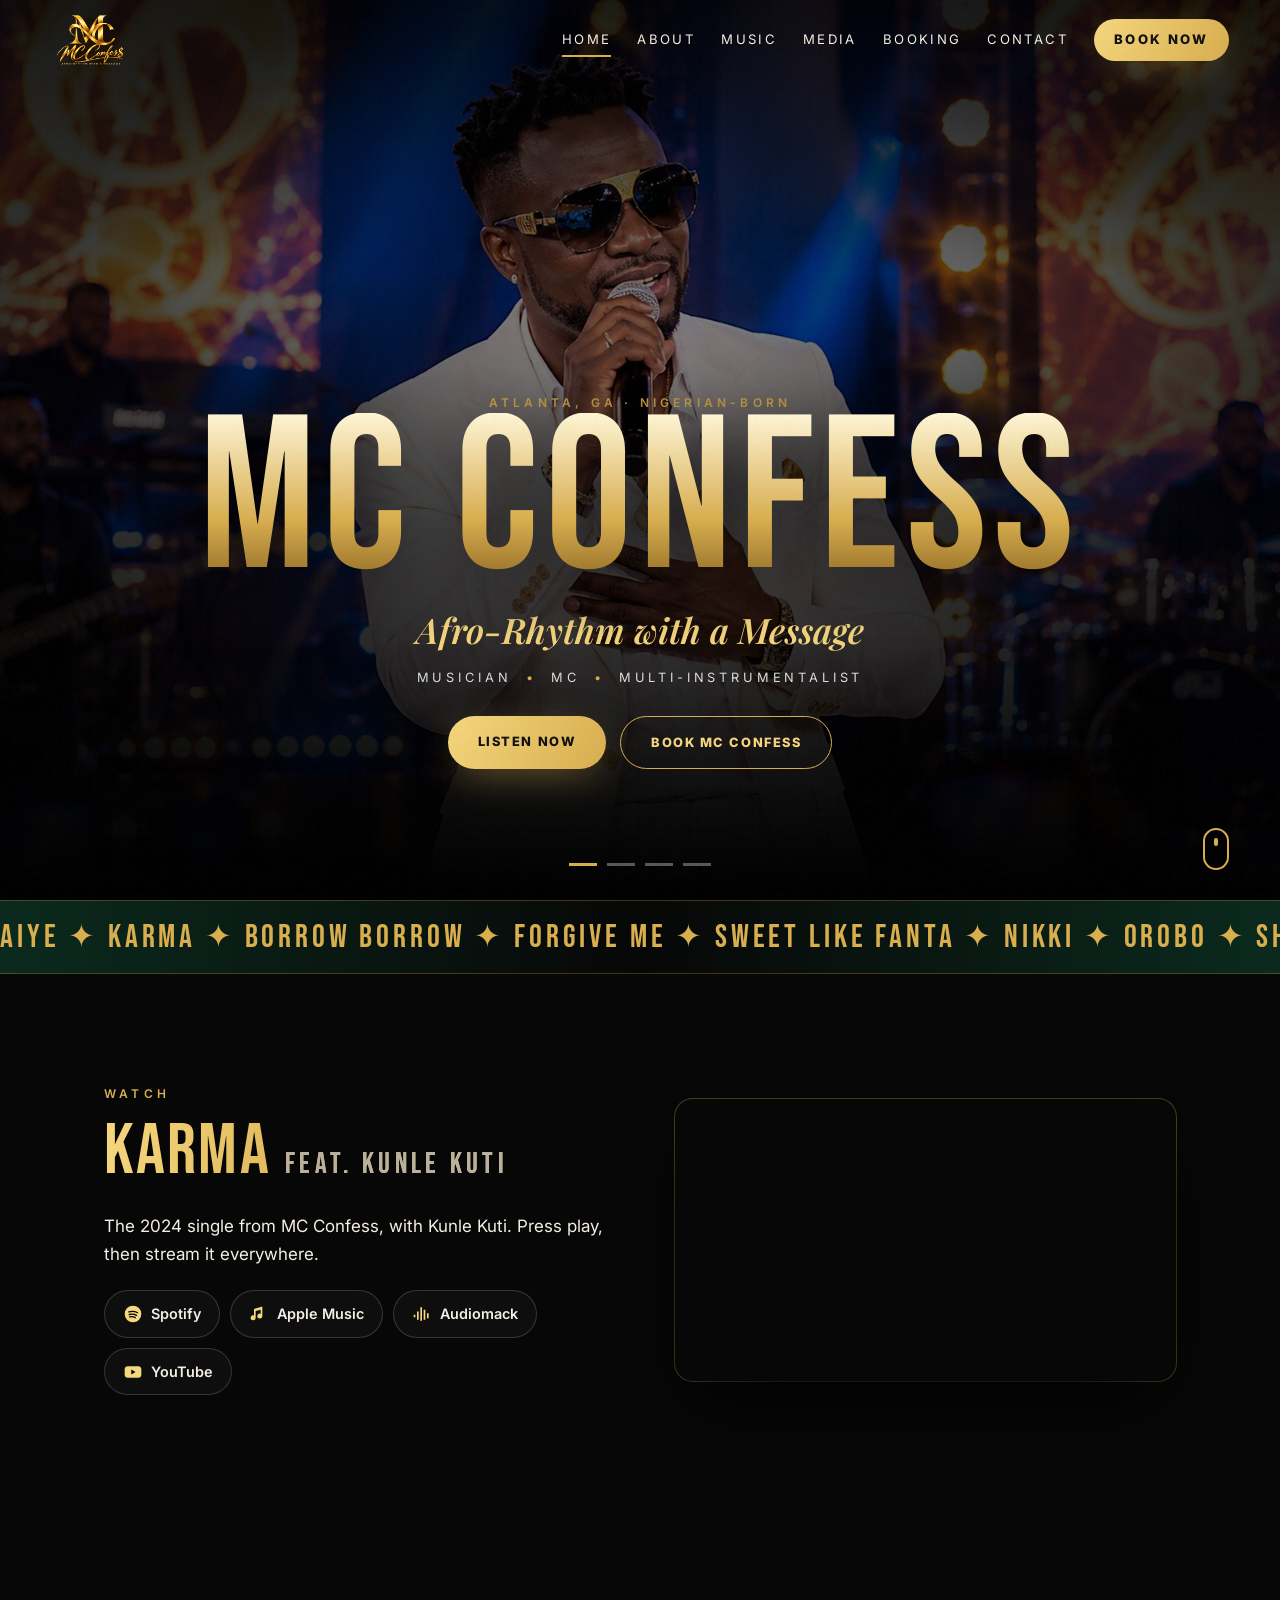
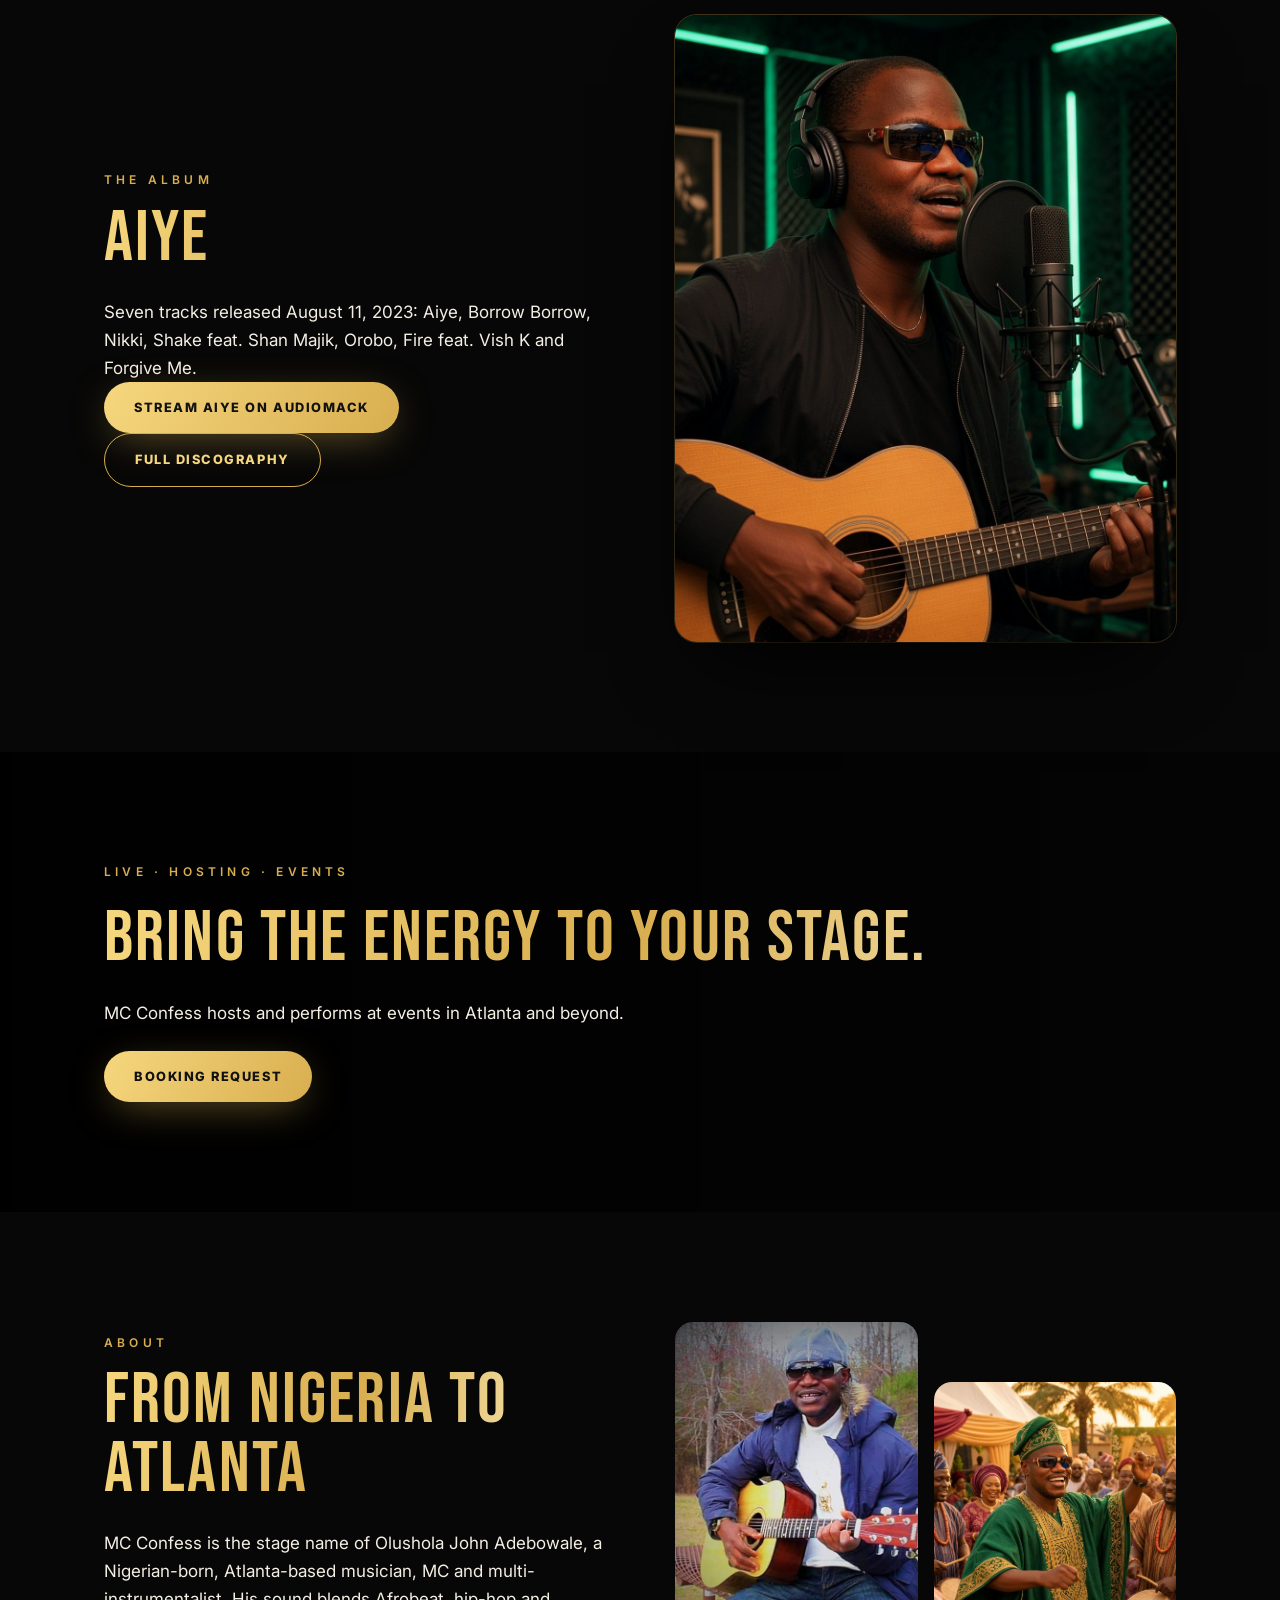
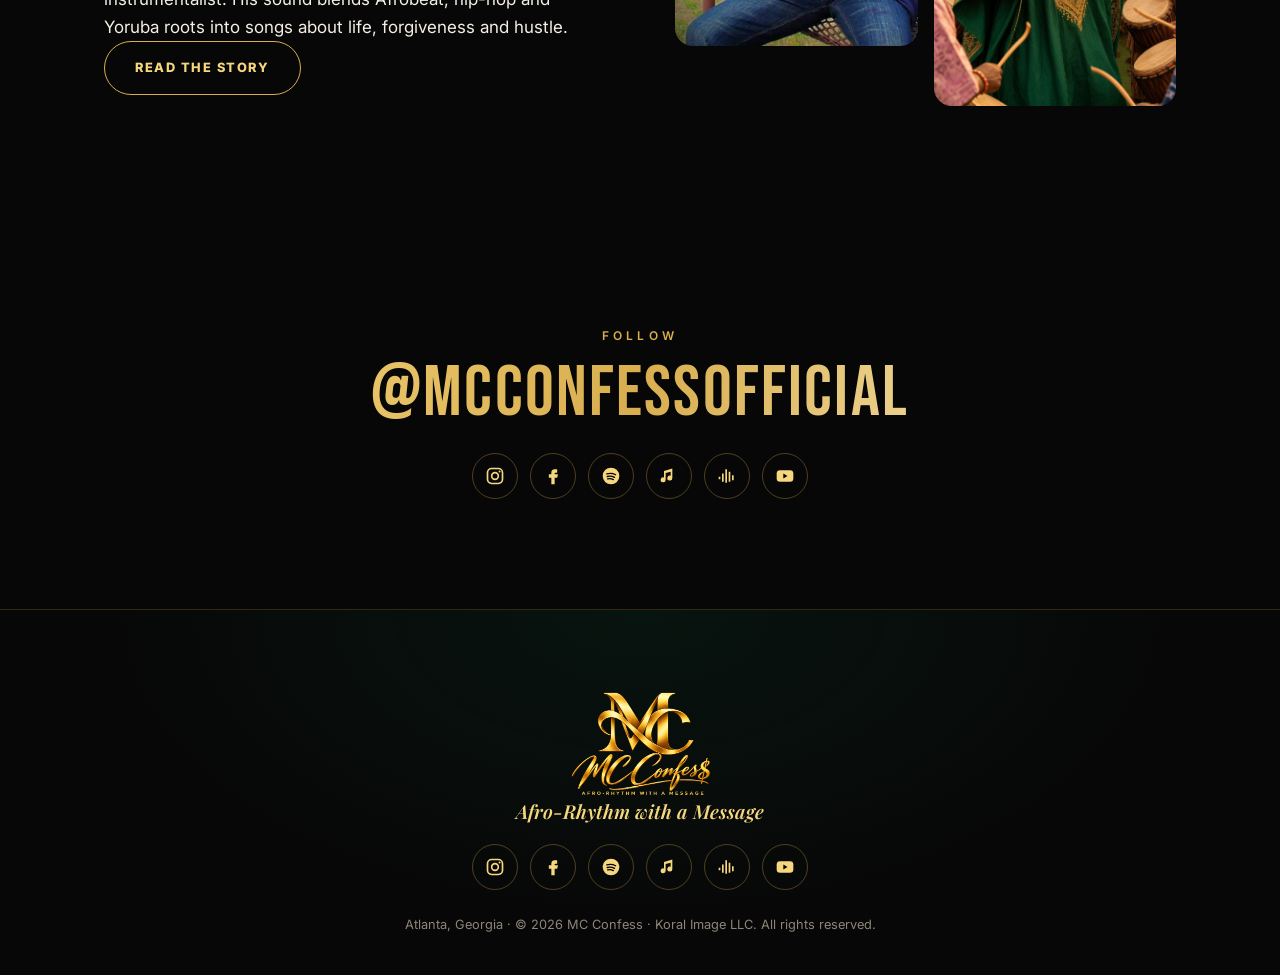
==== docs/index.html @ 586f2694 "MC Confess site preview (served from /docs)" ====
<!doctype html><html lang="en-US"><head><meta charset="utf-8">
<title>MC Confess – Afro-Rhythm with a Message | Atlanta</title><meta name="description" content="MC Confess is an Atlanta, GA musician, MC and multi-instrumentalist. Stream the album Aiye and book him for your next event."><link rel="canonical" href="https://mcconfess.com/">
<meta name="viewport" content="width=device-width, initial-scale=1"><meta name="theme-color" content="#0a0a0a">
<meta property="og:type" content="website"><meta property="og:site_name" content="MC Confess"><meta property="og:title" content="MC Confess – Afro-Rhythm with a Message | Atlanta"><meta property="og:description" content="MC Confess is an Atlanta, GA musician, MC and multi-instrumentalist. Stream the album Aiye and book him for your next event."><meta property="og:url" content="https://mcconfess.com/"><meta property="og:image" content="https://mcconfess.com/og_image_1200x630.jpg"><meta property="og:image:width" content="1200"><meta property="og:image:height" content="630"><meta property="og:image:alt" content="MC Confess gold logo on a dark stage background"><meta property="og:locale" content="en_US">
<meta name="twitter:card" content="summary_large_image"><meta name="twitter:title" content="MC Confess – Afro-Rhythm with a Message | Atlanta"><meta name="twitter:description" content="MC Confess is an Atlanta, GA musician, MC and multi-instrumentalist. Stream the album Aiye and book him for your next event."><meta name="twitter:image" content="https://mcconfess.com/og_image_1200x630.jpg"><meta name="twitter:image:alt" content="MC Confess gold logo on a dark stage background">
<link rel="icon" href="favicon.png"><link rel="preconnect" href="https://fonts.googleapis.com"><link rel="preconnect" href="https://fonts.gstatic.com" crossorigin>
<link href="https://fonts.googleapis.com/css2?family=Bebas+Neue&family=Playfair+Display:ital,wght@1,600&family=Inter:wght@400;600;800&display=swap" rel="stylesheet">
<link rel="stylesheet" href="css/style.css"><script type="application/ld+json">{"@context": "https://schema.org", "@type": "Person", "@id": "https://mcconfess.com/#person", "name": "MC Confess", "alternateName": "Olushola John Adebowale", "url": "https://mcconfess.com/", "image": "https://mcconfess.com/og_image_1200x630.jpg", "description": "Atlanta, GA musician, MC and multi-instrumentalist. Afro-Rhythm with a Message.", "jobTitle": ["Musician", "MC", "Multi-Instrumentalist"], "address": {"@type": "PostalAddress", "addressLocality": "Atlanta", "addressRegion": "GA", "addressCountry": "US"}, "sameAs": ["https://www.facebook.com/McConfess", "https://www.instagram.com/mcconfessofficial", "https://audiomack.com/mcconfess", "https://open.spotify.com/artist/3BZOzOIksViRx1WQU1hEvO", "https://music.apple.com/us/artist/mc-confess/1580004725"], "subjectOf": {"@type": "MusicAlbum", "name": "Aiye", "datePublished": "2023-08-11", "byArtist": {"@id": "https://mcconfess.com/#person"}, "url": "https://audiomack.com/mcconfess/album/aiye"}}</script></head>
<body class="p-home"><a class="skip" href="#main">Skip to content</a>
<header class="nav"><a class="brand" href="./"><img src="img/logo.png" alt="MC Confess logo" width="120" height="81"></a>
<button class="burger" aria-label="Open menu" aria-expanded="false"><span></span><span></span></button><nav><a href="./" class="on">Home</a><a href="about/" class="">About</a><a href="music/" class="">Music</a><a href="media/" class="">Media</a><a href="booking/" class="">Booking</a><a href="contact/" class="">Contact</a><a class="btn sm" href="booking/">Book Now</a></nav></header>
<main id="main"><section class="hero"><div class="slides"><div class="slide on" style="background-image:url(img/slide2.jpg)"></div><div class="slide" style="background-image:url(img/slide3.jpg)"></div><div class="slide" style="background-image:url(img/slide1.jpg)"></div><div class="slide" style="background-image:url(img/slide6.jpg)"></div></div><div class="shade"></div><div class="hin">
<p class="kick reveal">Atlanta, GA · Nigerian-born</p><h1 class="mega reveal">MC CONFESS</h1><p class="script reveal">Afro-Rhythm with a Message</p>
<p class="roles reveal">Musician <i>•</i> MC <i>•</i> Multi-Instrumentalist</p>
<div class="cta reveal"><a class="btn" href="music/">Listen Now</a><a class="btn ghost" href="booking/">Book MC Confess</a></div></div>
<div class="dots" role="tablist" aria-label="Hero slides"></div><a class="scroll" href="#latest" aria-label="Scroll down"></a></section>
<div class="marquee" aria-hidden="true"><div>AIYE ✦ KARMA ✦ BORROW BORROW ✦ FORGIVE ME ✦ SWEET LIKE FANTA ✦ NIKKI ✦ OROBO ✦ SHAKE ✦ FIRE ✦ AIYE ✦ KARMA ✦ BORROW BORROW ✦ FORGIVE ME ✦ SWEET LIKE FANTA ✦ NIKKI ✦ OROBO ✦ SHAKE ✦ FIRE ✦</div></div>
<section id="latest" class="wrap split"><div class="reveal"><p class="kick">Watch</p><h2>KARMA <small>feat. Kunle Kuti</small></h2><p>The 2024 single from MC Confess, with Kunle Kuti. Press play, then stream it everywhere.</p><div class="listen"><a class="pill" href="https://open.spotify.com/artist/3BZOzOIksViRx1WQU1hEvO" target="_blank" rel="noopener"><svg viewBox="0 0 24 24"><circle cx="12" cy="12" r="10" fill="currentColor"/><path d="M7 9.5c3.5-1 7.5-.6 10.5 1M7.5 12.6c3-.8 6.2-.4 8.7 1M8 15.5c2.4-.6 4.8-.3 6.8.8" stroke="#000" stroke-width="1.6" fill="none" stroke-linecap="round"/></svg>Spotify</a><a class="pill" href="https://music.apple.com/us/artist/mc-confess/1580004725" target="_blank" rel="noopener"><svg viewBox="0 0 24 24"><path fill="currentColor" d="M16 3v11.5a3 3 0 1 1-2-2.8V7l-6 1.5v8a3 3 0 1 1-2-2.8V6z"/></svg>Apple Music</a><a class="pill" href="https://audiomack.com/mcconfess" target="_blank" rel="noopener"><svg viewBox="0 0 24 24"><path fill="currentColor" d="M2 13h2v3H2zm4-4h2v10H6zm4-5h2v16h-2zm4 3h2v12h-2zm4 4h2v6h-2z"/></svg>Audiomack</a><a class="pill" href="https://youtu.be/J4rI-2p3y3k" target="_blank" rel="noopener"><svg viewBox="0 0 24 24"><rect x="2" y="5" width="20" height="14" rx="4" fill="currentColor"/><path d="M10 9l5 3-5 3z" fill="#000"/></svg>YouTube</a></div></div><div class="reveal"><div class="vid"><iframe loading="lazy" src="https://www.youtube-nocookie.com/embed/J4rI-2p3y3k" title="MC Confess – KARMA (feat. Kunle Kuti) official video" allow="accelerometer; autoplay; clipboard-write; encrypted-media; gyroscope; picture-in-picture" allowfullscreen></iframe></div></div></section>
<section class="wrap split rev"><div class="reveal"><img class="tall" src="img/music_studio.jpg" alt="MC Confess in the studio" loading="lazy"></div><div class="reveal"><p class="kick">The album</p><h2>AIYE</h2><p>Seven tracks released August 11, 2023: Aiye, Borrow Borrow, Nikki, Shake feat. Shan Majik, Orobo, Fire feat. Vish K and Forgive Me.</p><a class="btn" href="https://audiomack.com/mcconfess/album/aiye" target="_blank" rel="noopener">Stream Aiye on Audiomack</a> <a class="btn ghost" href="music/">Full discography</a></div></section>
<section class="band" style="--bg:url(img/hero_stage.jpg)"><div class="wrap reveal"><p class="kick">Live · Hosting · Events</p><h2>Bring the energy to your stage.</h2><p>MC Confess hosts and performs at events in Atlanta and beyond.</p><a class="btn" href="booking/">Booking request</a></div></section>
<section class="wrap split"><div class="reveal"><p class="kick">About</p><h2>From Nigeria to Atlanta</h2><p>MC Confess is the stage name of Olushola John Adebowale, a Nigerian-born, Atlanta-based musician, MC and multi-instrumentalist. His sound blends Afrobeat, hip-hop and Yoruba roots into songs about life, forgiveness and hustle.</p><a class="btn ghost" href="about/">Read the story</a></div><div class="reveal grid2"><img src="img/gallery_guitar_bench.jpg" alt="MC Confess playing acoustic guitar" loading="lazy"><img src="img/culture_agbada_drums.jpg" alt="MC Confess in agbada with drums" loading="lazy"></div></section>
<section class="wrap center reveal"><p class="kick">Follow</p><h2>@mcconfessofficial</h2><div class="soc"><a href="https://www.instagram.com/mcconfessofficial" target="_blank" rel="noopener" aria-label="Instagram"><svg viewBox="0 0 24 24"><rect x="3" y="3" width="18" height="18" rx="5" fill="none" stroke="currentColor" stroke-width="2"/><circle cx="12" cy="12" r="4" fill="none" stroke="currentColor" stroke-width="2"/><circle cx="17.5" cy="6.5" r="1.2" fill="currentColor"/></svg></a><a href="https://www.facebook.com/McConfess" target="_blank" rel="noopener" aria-label="Facebook"><svg viewBox="0 0 24 24"><path fill="currentColor" d="M14 8h3V4h-3c-2.8 0-4 1.7-4 4.3V10H7v4h3v8h4v-8h3l1-4h-4V8.6c0-.4.3-.6 1-.6z"/></svg></a><a href="https://open.spotify.com/artist/3BZOzOIksViRx1WQU1hEvO" target="_blank" rel="noopener" aria-label="Spotify"><svg viewBox="0 0 24 24"><circle cx="12" cy="12" r="10" fill="currentColor"/><path d="M7 9.5c3.5-1 7.5-.6 10.5 1M7.5 12.6c3-.8 6.2-.4 8.7 1M8 15.5c2.4-.6 4.8-.3 6.8.8" stroke="#000" stroke-width="1.6" fill="none" stroke-linecap="round"/></svg></a><a href="https://music.apple.com/us/artist/mc-confess/1580004725" target="_blank" rel="noopener" aria-label="Apple Music"><svg viewBox="0 0 24 24"><path fill="currentColor" d="M16 3v11.5a3 3 0 1 1-2-2.8V7l-6 1.5v8a3 3 0 1 1-2-2.8V6z"/></svg></a><a href="https://audiomack.com/mcconfess" target="_blank" rel="noopener" aria-label="Audiomack"><svg viewBox="0 0 24 24"><path fill="currentColor" d="M2 13h2v3H2zm4-4h2v10H6zm4-5h2v16h-2zm4 3h2v12h-2zm4 4h2v6h-2z"/></svg></a><a href="https://youtu.be/J4rI-2p3y3k" target="_blank" rel="noopener" aria-label="YouTube"><svg viewBox="0 0 24 24"><rect x="2" y="5" width="20" height="14" rx="4" fill="currentColor"/><path d="M10 9l5 3-5 3z" fill="#000"/></svg></a></div></section></main>
<footer><img src="img/logo.png" alt="MC Confess" width="160" height="108"><p class="tag">Afro-Rhythm with a Message</p><div class="soc"><a href="https://www.instagram.com/mcconfessofficial" target="_blank" rel="noopener" aria-label="Instagram"><svg viewBox="0 0 24 24"><rect x="3" y="3" width="18" height="18" rx="5" fill="none" stroke="currentColor" stroke-width="2"/><circle cx="12" cy="12" r="4" fill="none" stroke="currentColor" stroke-width="2"/><circle cx="17.5" cy="6.5" r="1.2" fill="currentColor"/></svg></a><a href="https://www.facebook.com/McConfess" target="_blank" rel="noopener" aria-label="Facebook"><svg viewBox="0 0 24 24"><path fill="currentColor" d="M14 8h3V4h-3c-2.8 0-4 1.7-4 4.3V10H7v4h3v8h4v-8h3l1-4h-4V8.6c0-.4.3-.6 1-.6z"/></svg></a><a href="https://open.spotify.com/artist/3BZOzOIksViRx1WQU1hEvO" target="_blank" rel="noopener" aria-label="Spotify"><svg viewBox="0 0 24 24"><circle cx="12" cy="12" r="10" fill="currentColor"/><path d="M7 9.5c3.5-1 7.5-.6 10.5 1M7.5 12.6c3-.8 6.2-.4 8.7 1M8 15.5c2.4-.6 4.8-.3 6.8.8" stroke="#000" stroke-width="1.6" fill="none" stroke-linecap="round"/></svg></a><a href="https://music.apple.com/us/artist/mc-confess/1580004725" target="_blank" rel="noopener" aria-label="Apple Music"><svg viewBox="0 0 24 24"><path fill="currentColor" d="M16 3v11.5a3 3 0 1 1-2-2.8V7l-6 1.5v8a3 3 0 1 1-2-2.8V6z"/></svg></a><a href="https://audiomack.com/mcconfess" target="_blank" rel="noopener" aria-label="Audiomack"><svg viewBox="0 0 24 24"><path fill="currentColor" d="M2 13h2v3H2zm4-4h2v10H6zm4-5h2v16h-2zm4 3h2v12h-2zm4 4h2v6h-2z"/></svg></a><a href="https://youtu.be/J4rI-2p3y3k" target="_blank" rel="noopener" aria-label="YouTube"><svg viewBox="0 0 24 24"><rect x="2" y="5" width="20" height="14" rx="4" fill="currentColor"/><path d="M10 9l5 3-5 3z" fill="#000"/></svg></a></div>
<p class="small">Atlanta, Georgia · © <span id="yr">2026</span> MC Confess · Koral Image LLC. All rights reserved.</p></footer>
<script src="js/main.js"></script></body></html>
---- docs/css/style.css ----
:root{--bk:#070707;--ink:#f4efe4;--mut:#b9b1a0;--gold:#d8ae4f;--gold2:#f6d77e;--grn:#0f6b45;--f:'Inter',system-ui,sans-serif;--d:'Bebas Neue',Impact,sans-serif;--s:'Playfair Display',Georgia,serif}
*{box-sizing:border-box;margin:0}html{scroll-behavior:smooth}body{background:var(--bk);color:var(--ink);font:400 17px/1.65 var(--f);overflow-x:hidden}
body:after{content:"";position:fixed;inset:0;pointer-events:none;opacity:.06;background:url("data:image/svg+xml,%3Csvg xmlns='http://www.w3.org/2000/svg' width='160' height='160'%3E%3Cfilter id='n'%3E%3CfeTurbulence baseFrequency='.9'/%3E%3C/filter%3E%3Crect width='160' height='160' filter='url(%23n)'/%3E%3C/svg%3E");z-index:99}
a{color:var(--gold2)}img{max-width:100%;display:block}.skip{position:absolute;left:-999px}.skip:focus{left:10px;top:10px;z-index:200;background:#000;padding:8px}
h1,h2,h3{font-family:var(--d);font-weight:400;letter-spacing:.03em;line-height:.95}h2{font-size:clamp(2.6rem,6vw,4.5rem);margin:.2em 0 .35em;background:linear-gradient(100deg,var(--gold2),var(--gold) 50%,#fff3c8);-webkit-background-clip:text;background-clip:text;color:transparent}h2 small{font-size:.4em;color:var(--mut);-webkit-text-fill-color:var(--mut);letter-spacing:.15em}h3{font-size:1.8rem}
.kick{text-transform:uppercase;letter-spacing:.35em;font-size:.75rem;font-weight:600;color:var(--gold)}
.nav{position:fixed;top:0;left:0;right:0;z-index:50;display:flex;justify-content:space-between;align-items:center;padding:14px 4vw;transition:.4s}.nav.solid{background:rgba(7,7,7,.88);backdrop-filter:blur(14px);box-shadow:0 1px 0 #d8ae4f33;padding:8px 4vw}
.brand img{height:52px;width:auto;transition:.4s}.nav.solid .brand img{height:42px}
.nav nav{display:flex;gap:26px;align-items:center}.nav nav a{color:var(--ink);text-decoration:none;font-size:.82rem;letter-spacing:.18em;text-transform:uppercase;position:relative}
.nav nav a:not(.btn):after{content:"";position:absolute;left:0;bottom:-6px;height:2px;width:0;background:var(--gold);transition:.3s}.nav nav a:hover:after,.nav nav a.on:after{width:100%}
.burger{display:none;background:none;border:0;width:40px;height:40px;cursor:pointer}.burger span{display:block;height:2px;background:var(--gold2);margin:8px 6px;transition:.3s}
.btn{display:inline-block;padding:15px 30px;border-radius:999px;background:linear-gradient(120deg,var(--gold2),var(--gold));color:#111;font-weight:800;text-decoration:none;text-transform:uppercase;letter-spacing:.12em;font-size:.8rem;border:0;cursor:pointer;transition:.3s;box-shadow:0 10px 40px -10px #d8ae4f88;font-family:var(--f)}.btn:hover{transform:translateY(-3px);box-shadow:0 18px 50px -10px #d8ae4fbb}
.btn.ghost{background:transparent;color:var(--gold2);border:1.5px solid var(--gold);box-shadow:none}.btn.ghost:hover{background:#d8ae4f1c}.btn.sm{padding:10px 20px;color:#111!important}
.hero{position:relative;height:100svh;min-height:600px;overflow:hidden;display:grid;place-items:center;text-align:center}
.slide{position:absolute;inset:0;background:center/cover;opacity:0;transform:scale(1.12);transition:opacity 1.6s,transform 7s linear}.slide.on{opacity:1;transform:scale(1)}
.shade{position:absolute;inset:0;background:radial-gradient(ellipse at center,#0005,#000c 75%),linear-gradient(#0008,#0000 30%,#000 100%)}
.hin{position:relative;padding:0 5vw}.mega{font-size:clamp(4.5rem,17vw,15rem);line-height:.82;background:linear-gradient(180deg,#fff6d6,var(--gold) 60%,#8a6420);-webkit-background-clip:text;background-clip:text;color:transparent;filter:drop-shadow(0 8px 40px #000)}
.script{font:italic 600 clamp(1.3rem,3vw,2.2rem) var(--s);color:var(--gold2);margin:.4em 0}.roles{letter-spacing:.3em;text-transform:uppercase;font-size:.8rem;color:#ddd}.roles i{color:var(--gold);font-style:normal;margin:0 .5em}
.cta{display:flex;gap:14px;flex-wrap:wrap;justify-content:inherit;margin-top:28px}.hero .cta{justify-content:center}
.dots{position:absolute;bottom:34px;left:50%;transform:translateX(-50%);display:flex;gap:10px}.dots button{width:28px;height:3px;border:0;background:#fff5;cursor:pointer}.dots button.on{background:var(--gold)}
.scroll{position:absolute;right:4vw;bottom:30px;width:26px;height:42px;border:2px solid var(--gold);border-radius:20px}.scroll:after{content:"";position:absolute;left:50%;top:8px;width:4px;height:8px;margin-left:-2px;background:var(--gold);border-radius:2px;animation:sc 1.8s infinite}@keyframes sc{to{transform:translateY(14px);opacity:0}}
.marquee{overflow:hidden;border-block:1px solid #d8ae4f44;background:linear-gradient(90deg,#0b2a1d,#070707,#0b2a1d);padding:16px 0}.marquee div{white-space:nowrap;font:2rem var(--d);letter-spacing:.12em;color:var(--gold);animation:mq 40s linear infinite;width:max-content}@keyframes mq{to{transform:translateX(-50%)}}
.wrap{max-width:1200px;margin:0 auto;padding:110px 5vw}.center{text-align:center}.center .cta,.center .soc,.center .listen{justify-content:center}
.split{display:grid;grid-template-columns:1fr 1fr;gap:70px;align-items:center}.split.rev>:first-child{order:2}
.tall{border-radius:22px;aspect-ratio:4/5;object-fit:cover;width:100%;box-shadow:0 40px 80px -30px #000,0 0 0 1px #d8ae4f44}
.grid2{display:grid;grid-template-columns:1fr 1fr;gap:16px}.grid2 img{border-radius:18px;aspect-ratio:3/4;object-fit:cover}.grid2 img:last-child{margin-top:60px}
.vid{position:relative;aspect-ratio:16/9;border-radius:18px;overflow:hidden;box-shadow:0 30px 80px -20px #000,0 0 0 1px #d8ae4f55}.vid iframe{position:absolute;inset:0;width:100%;height:100%;border:0}.spot{width:100%;border:0;border-radius:16px}
.listen{display:flex;flex-wrap:wrap;gap:10px;margin-top:22px}.pill{display:inline-flex;align-items:center;gap:8px;padding:11px 18px;border:1px solid #ffffff2a;border-radius:999px;color:var(--ink);text-decoration:none;font-weight:600;font-size:.9rem;transition:.3s;background:#ffffff08}.pill svg{width:20px;height:20px;color:var(--gold2)}.pill:hover{border-color:var(--gold);background:#d8ae4f22}
.band{position:relative;background:linear-gradient(90deg,#000e,#0006),var(--bg) center/cover fixed;text-align:left}.band p{max-width:520px;margin-bottom:24px}
.phero{height:72svh;min-height:480px;display:flex;align-items:flex-end;background:linear-gradient(#0007,#000 96%),var(--bg) center 25%/cover;padding:0 5vw 70px}.phero .in{max-width:1200px;margin:0 auto;width:100%}.phero h1{font-size:clamp(3.5rem,10vw,8rem);color:#fff}.lead{font-size:1.2rem;color:var(--mut)}
.prose p{margin-bottom:1em;color:#ddd5c4}.prose b{color:var(--gold2)}
.facts{display:grid;grid-template-columns:repeat(4,1fr);gap:1px;background:#d8ae4f44;padding:0;border-radius:18px;overflow:hidden}.facts div{background:#0d0d0d;padding:30px}.facts b{display:block;color:var(--gold);text-transform:uppercase;font-size:.7rem;letter-spacing:.3em}.facts span{font:1.6rem var(--d);letter-spacing:.04em}
.tracks{list-style:none;padding:0;margin:10px 0 26px}.tracks li{display:flex;gap:18px;padding:12px 0;border-bottom:1px solid #ffffff14}.tracks span{color:var(--gold);font-weight:800}
.cards{display:grid;grid-template-columns:repeat(auto-fill,minmax(250px,1fr));gap:26px}.card{border-radius:18px;overflow:hidden;background:#111;transition:.4s;border:1px solid #ffffff10}.card img{aspect-ratio:1;object-fit:cover;width:100%;transition:.6s}.card:hover{transform:translateY(-6px);border-color:#d8ae4f66}.card:hover img{transform:scale(1.06)}.card div{padding:18px 20px 22px}.card small{color:var(--gold);letter-spacing:.2em;text-transform:uppercase;font-size:.7rem}.card p{color:var(--mut);font-size:.9rem}
.gallery{columns:3 280px;gap:16px}.g{display:block;width:100%;margin:0 0 16px;border:0;padding:0;border-radius:16px;overflow:hidden;cursor:zoom-in;background:none}.g img{width:100%;transition:.6s}.g:hover img{transform:scale(1.05)}
.lightbox{position:fixed;inset:0;background:#000e;z-index:120;display:grid;place-items:center;padding:4vw}.lightbox[hidden]{display:none}.lightbox img{max-height:90vh;border-radius:12px}.lightbox .x{position:absolute;top:18px;right:24px;font-size:3rem;background:none;border:0;color:#fff;cursor:pointer}
.three{display:grid;grid-template-columns:repeat(3,1fr);gap:22px;padding-bottom:0}.tile{padding:34px;border-radius:18px;background:linear-gradient(160deg,#0f6b4533,#111 60%);border:1px solid #d8ae4f33}.tile p{color:var(--mut)}
.form{display:grid;gap:16px;background:#0e0e0e;padding:34px;border-radius:22px;border:1px solid #d8ae4f33}.row{display:grid;grid-template-columns:1fr 1fr;gap:16px}label{display:grid;gap:6px;font-size:.75rem;text-transform:uppercase;letter-spacing:.18em;color:var(--gold)}
input,select,textarea{font:inherit;font-size:1rem;color:var(--ink);background:#161616;border:1px solid #ffffff22;border-radius:12px;padding:13px 14px;text-transform:none;letter-spacing:0}input:focus,select:focus,textarea:focus{outline:2px solid var(--gold);border-color:transparent}.note{font-size:.85rem;color:var(--mut)}.ok{color:var(--gold2)}
.soc{display:flex;gap:12px;margin-top:20px;flex-wrap:wrap}.soc a{width:46px;height:46px;border-radius:50%;display:grid;place-items:center;border:1px solid #d8ae4f55;color:var(--gold2);transition:.3s}.soc a:hover{background:var(--gold);color:#000;transform:translateY(-3px)}.soc svg{width:20px;height:20px}
footer{text-align:center;padding:80px 5vw 40px;border-top:1px solid #d8ae4f33;background:radial-gradient(ellipse at top,#0f6b4522,transparent 60%)}footer img{margin:0 auto;width:160px;height:auto}footer .soc{justify-content:center}.tag{font:italic 600 1.2rem var(--s);color:var(--gold2)}.small{font-size:.8rem;color:#8d8678;margin-top:24px}
.reveal{opacity:0;transform:translateY(40px);transition:opacity 1s,transform 1s cubic-bezier(.2,.7,.2,1)}.reveal.in{opacity:1;transform:none}
@media(max-width:860px){.burger{display:block;z-index:60}.nav nav{position:fixed;inset:0;background:#070707f5;flex-direction:column;justify-content:center;gap:30px;transform:translateX(100%);transition:.4s}.nav nav a{font-size:1.2rem}body.menu .nav nav{transform:none}body.menu .burger span:first-child{transform:translateY(5px) rotate(45deg)}body.menu .burger span:last-child{transform:translateY(-5px) rotate(-45deg)}
.split,.row,.three,.facts{grid-template-columns:1fr}.split{gap:40px}.split.rev>:first-child{order:0}.wrap{padding:70px 6vw}.band{background-attachment:scroll}.facts{grid-template-columns:1fr 1fr}}
@media(prefers-reduced-motion:reduce){*{animation:none!important;transition:none!important}.reveal{opacity:1;transform:none}}
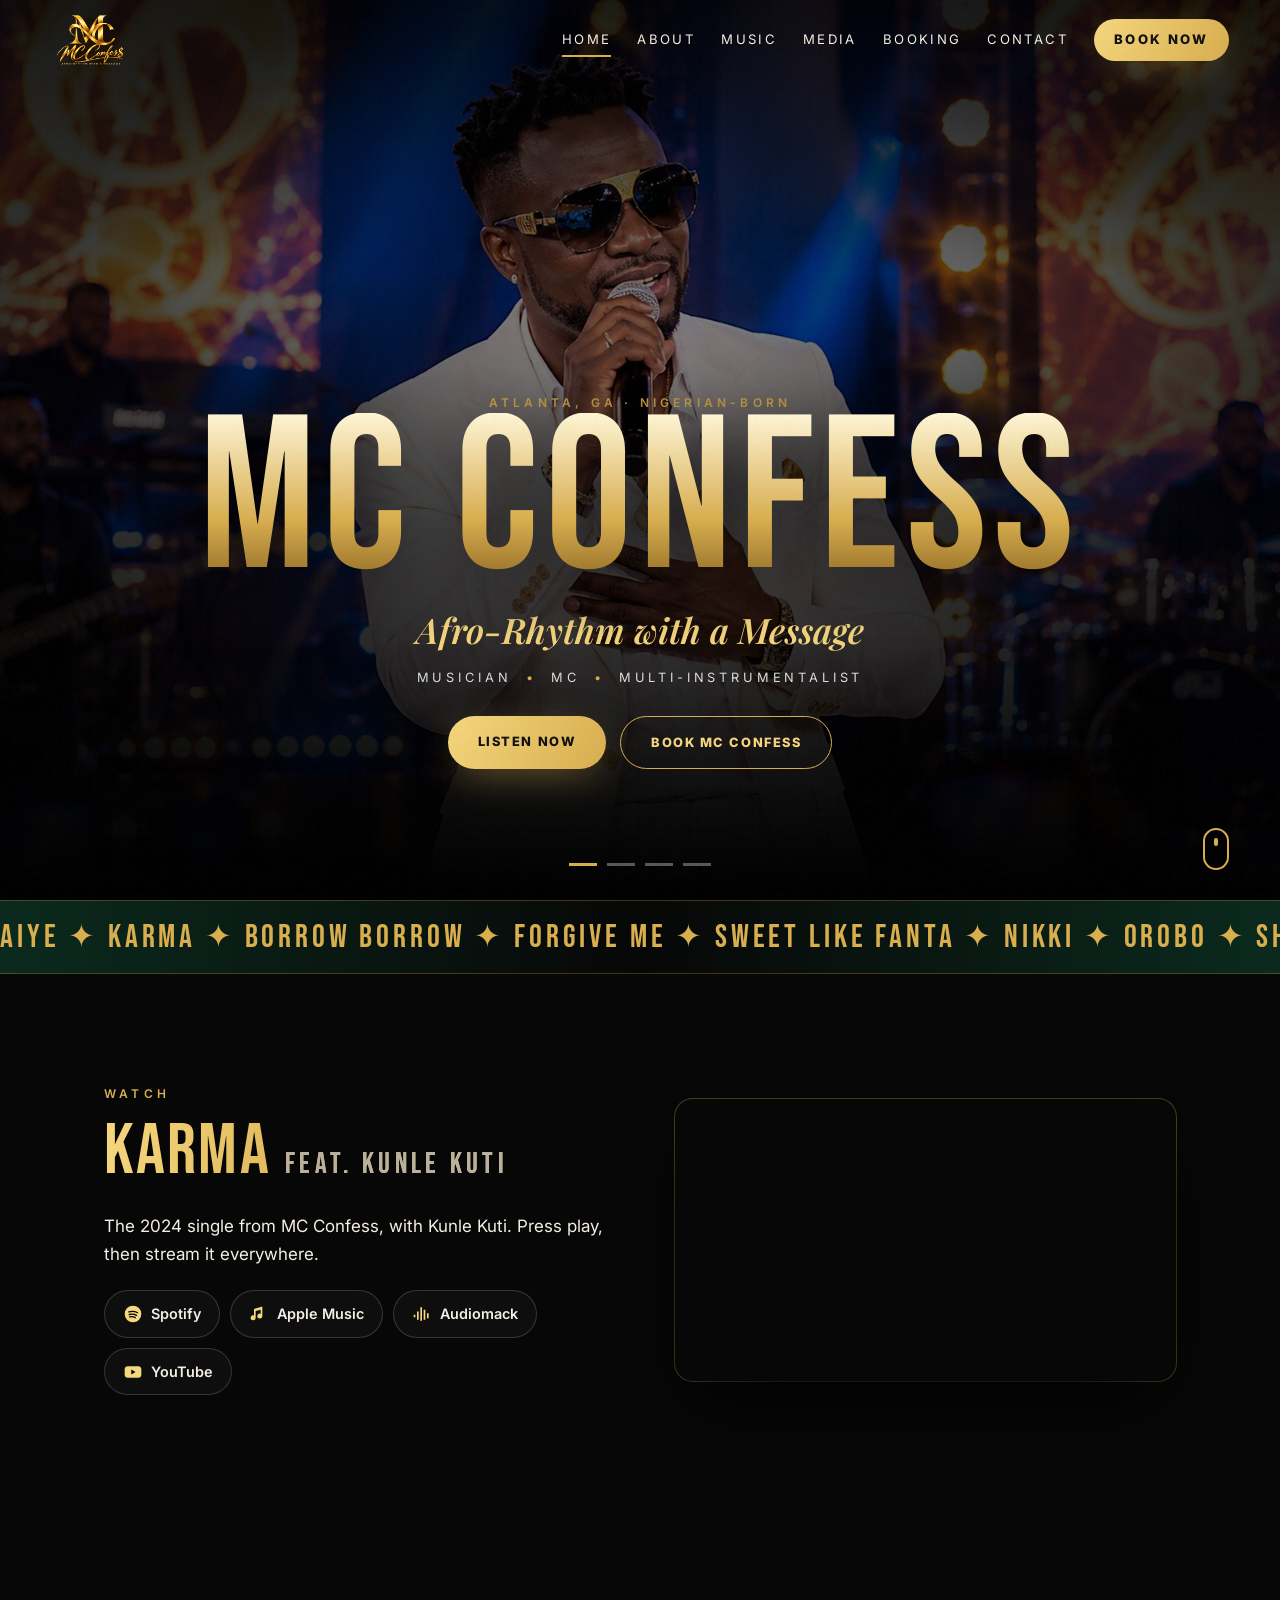
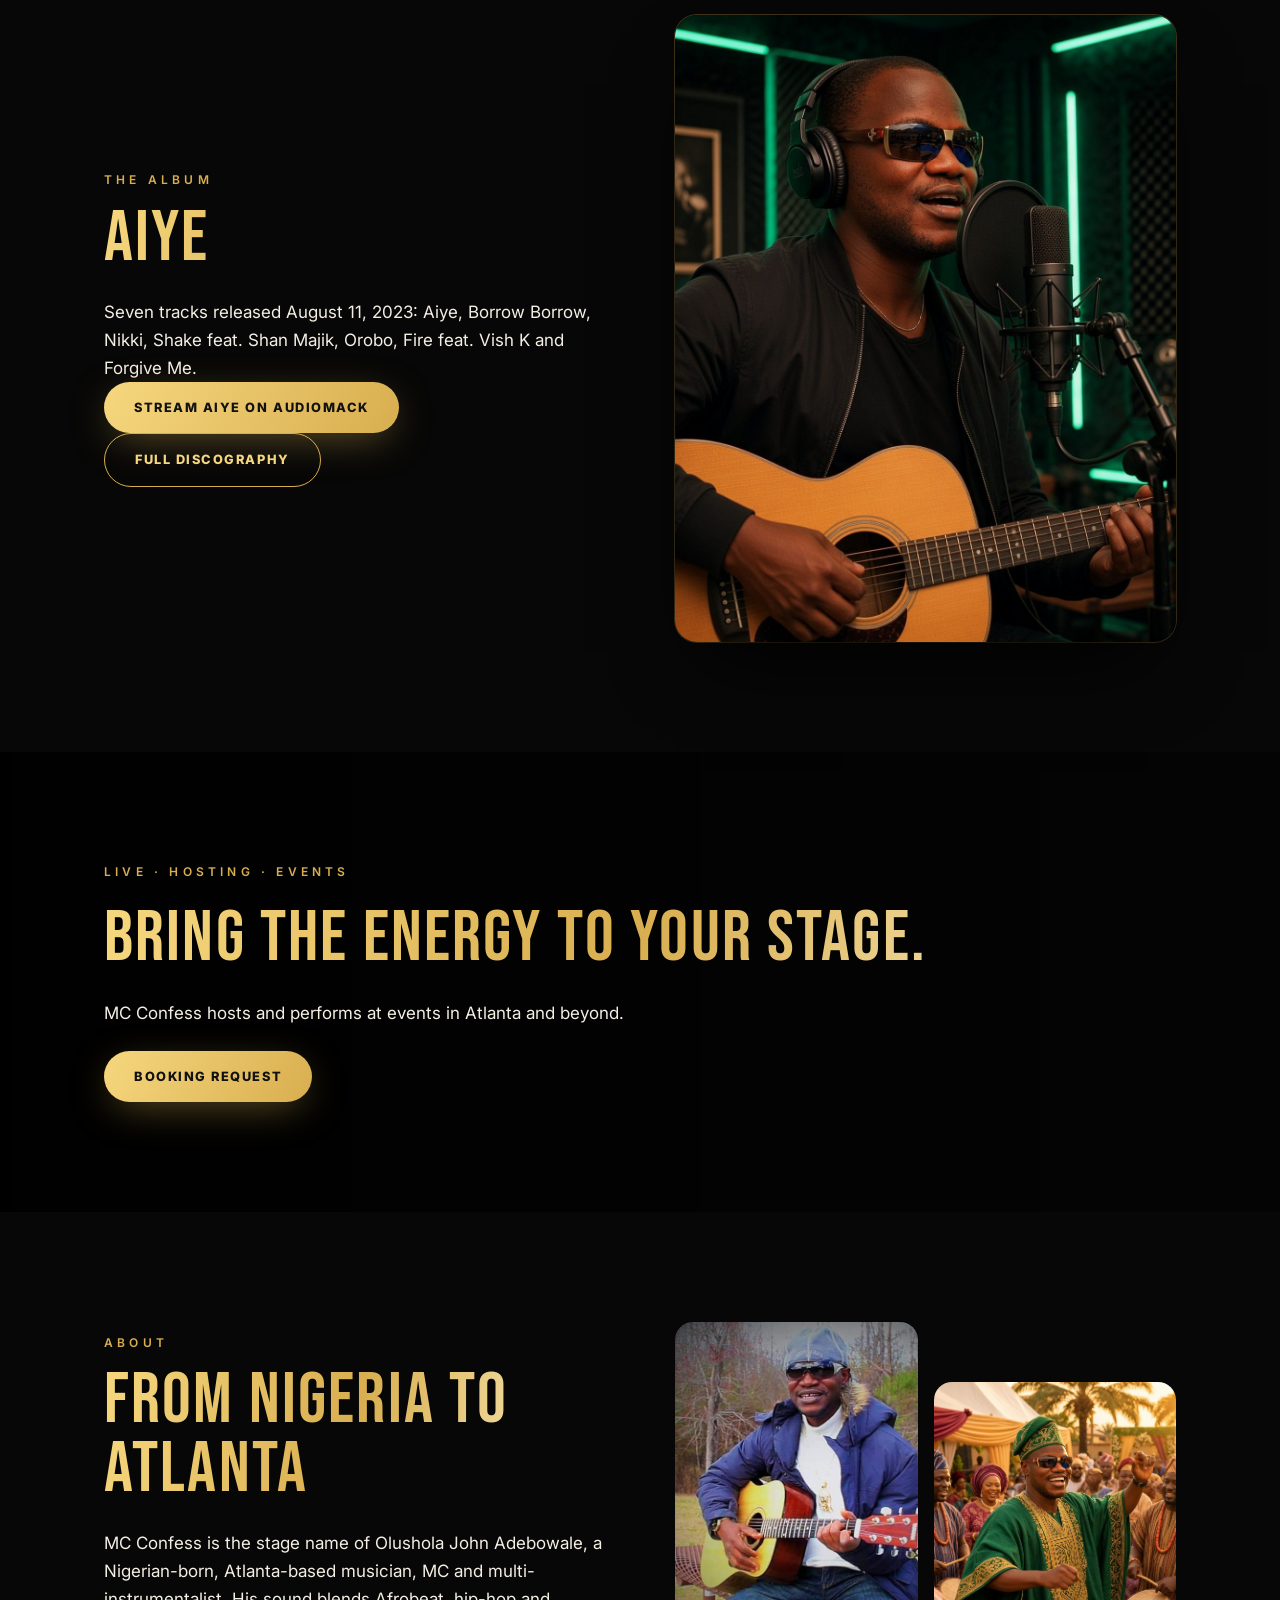
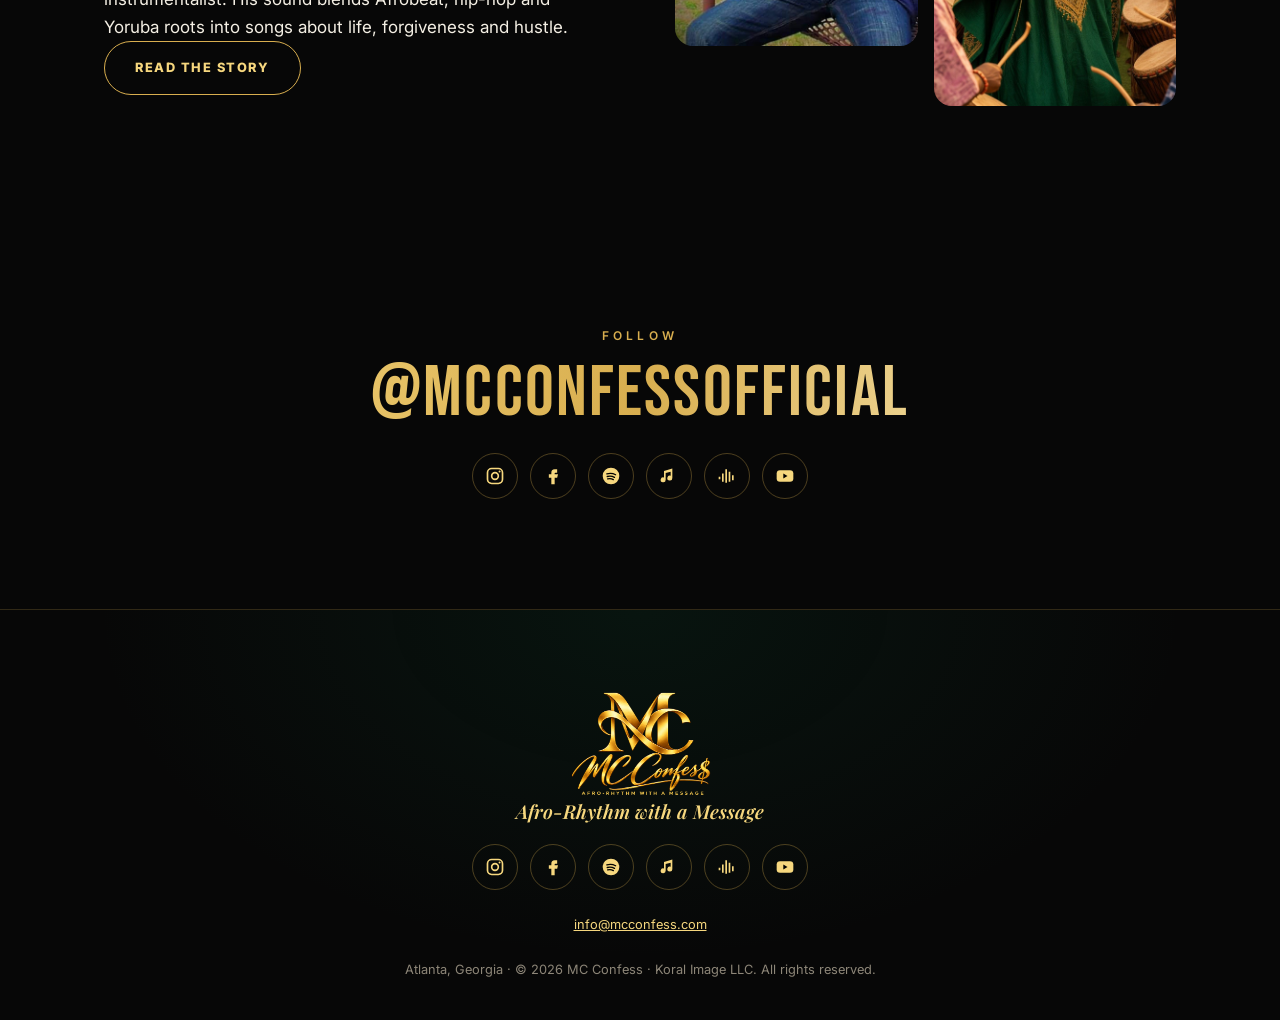
==== commit bddc8b64: "Add info@mcconfess.com booking email (booking, contact, footer)" ====
--- a/docs/index.html
+++ b/docs/index.html
@@ -21,5 +21,6 @@
 <section class="wrap split"><div class="reveal"><p class="kick">About</p><h2>From Nigeria to Atlanta</h2><p>MC Confess is the stage name of Olushola John Adebowale, a Nigerian-born, Atlanta-based musician, MC and multi-instrumentalist. His sound blends Afrobeat, hip-hop and Yoruba roots into songs about life, forgiveness and hustle.</p><a class="btn ghost" href="about/">Read the story</a></div><div class="reveal grid2"><img src="img/gallery_guitar_bench.jpg" alt="MC Confess playing acoustic guitar" loading="lazy"><img src="img/culture_agbada_drums.jpg" alt="MC Confess in agbada with drums" loading="lazy"></div></section>
 <section class="wrap center reveal"><p class="kick">Follow</p><h2>@mcconfessofficial</h2><div class="soc"><a href="https://www.instagram.com/mcconfessofficial" target="_blank" rel="noopener" aria-label="Instagram"><svg viewBox="0 0 24 24"><rect x="3" y="3" width="18" height="18" rx="5" fill="none" stroke="currentColor" stroke-width="2"/><circle cx="12" cy="12" r="4" fill="none" stroke="currentColor" stroke-width="2"/><circle cx="17.5" cy="6.5" r="1.2" fill="currentColor"/></svg></a><a href="https://www.facebook.com/McConfess" target="_blank" rel="noopener" aria-label="Facebook"><svg viewBox="0 0 24 24"><path fill="currentColor" d="M14 8h3V4h-3c-2.8 0-4 1.7-4 4.3V10H7v4h3v8h4v-8h3l1-4h-4V8.6c0-.4.3-.6 1-.6z"/></svg></a><a href="https://open.spotify.com/artist/3BZOzOIksViRx1WQU1hEvO" target="_blank" rel="noopener" aria-label="Spotify"><svg viewBox="0 0 24 24"><circle cx="12" cy="12" r="10" fill="currentColor"/><path d="M7 9.5c3.5-1 7.5-.6 10.5 1M7.5 12.6c3-.8 6.2-.4 8.7 1M8 15.5c2.4-.6 4.8-.3 6.8.8" stroke="#000" stroke-width="1.6" fill="none" stroke-linecap="round"/></svg></a><a href="https://music.apple.com/us/artist/mc-confess/1580004725" target="_blank" rel="noopener" aria-label="Apple Music"><svg viewBox="0 0 24 24"><path fill="currentColor" d="M16 3v11.5a3 3 0 1 1-2-2.8V7l-6 1.5v8a3 3 0 1 1-2-2.8V6z"/></svg></a><a href="https://audiomack.com/mcconfess" target="_blank" rel="noopener" aria-label="Audiomack"><svg viewBox="0 0 24 24"><path fill="currentColor" d="M2 13h2v3H2zm4-4h2v10H6zm4-5h2v16h-2zm4 3h2v12h-2zm4 4h2v6h-2z"/></svg></a><a href="https://youtu.be/J4rI-2p3y3k" target="_blank" rel="noopener" aria-label="YouTube"><svg viewBox="0 0 24 24"><rect x="2" y="5" width="20" height="14" rx="4" fill="currentColor"/><path d="M10 9l5 3-5 3z" fill="#000"/></svg></a></div></section></main>
 <footer><img src="img/logo.png" alt="MC Confess" width="160" height="108"><p class="tag">Afro-Rhythm with a Message</p><div class="soc"><a href="https://www.instagram.com/mcconfessofficial" target="_blank" rel="noopener" aria-label="Instagram"><svg viewBox="0 0 24 24"><rect x="3" y="3" width="18" height="18" rx="5" fill="none" stroke="currentColor" stroke-width="2"/><circle cx="12" cy="12" r="4" fill="none" stroke="currentColor" stroke-width="2"/><circle cx="17.5" cy="6.5" r="1.2" fill="currentColor"/></svg></a><a href="https://www.facebook.com/McConfess" target="_blank" rel="noopener" aria-label="Facebook"><svg viewBox="0 0 24 24"><path fill="currentColor" d="M14 8h3V4h-3c-2.8 0-4 1.7-4 4.3V10H7v4h3v8h4v-8h3l1-4h-4V8.6c0-.4.3-.6 1-.6z"/></svg></a><a href="https://open.spotify.com/artist/3BZOzOIksViRx1WQU1hEvO" target="_blank" rel="noopener" aria-label="Spotify"><svg viewBox="0 0 24 24"><circle cx="12" cy="12" r="10" fill="currentColor"/><path d="M7 9.5c3.5-1 7.5-.6 10.5 1M7.5 12.6c3-.8 6.2-.4 8.7 1M8 15.5c2.4-.6 4.8-.3 6.8.8" stroke="#000" stroke-width="1.6" fill="none" stroke-linecap="round"/></svg></a><a href="https://music.apple.com/us/artist/mc-confess/1580004725" target="_blank" rel="noopener" aria-label="Apple Music"><svg viewBox="0 0 24 24"><path fill="currentColor" d="M16 3v11.5a3 3 0 1 1-2-2.8V7l-6 1.5v8a3 3 0 1 1-2-2.8V6z"/></svg></a><a href="https://audiomack.com/mcconfess" target="_blank" rel="noopener" aria-label="Audiomack"><svg viewBox="0 0 24 24"><path fill="currentColor" d="M2 13h2v3H2zm4-4h2v10H6zm4-5h2v16h-2zm4 3h2v12h-2zm4 4h2v6h-2z"/></svg></a><a href="https://youtu.be/J4rI-2p3y3k" target="_blank" rel="noopener" aria-label="YouTube"><svg viewBox="0 0 24 24"><rect x="2" y="5" width="20" height="14" rx="4" fill="currentColor"/><path d="M10 9l5 3-5 3z" fill="#000"/></svg></a></div>
+<p class="small"><a href="mailto:info@mcconfess.com">info@mcconfess.com</a></p>
 <p class="small">Atlanta, Georgia · © <span id="yr">2026</span> MC Confess · Koral Image LLC. All rights reserved.</p></footer>
 <script src="js/main.js"></script></body></html>
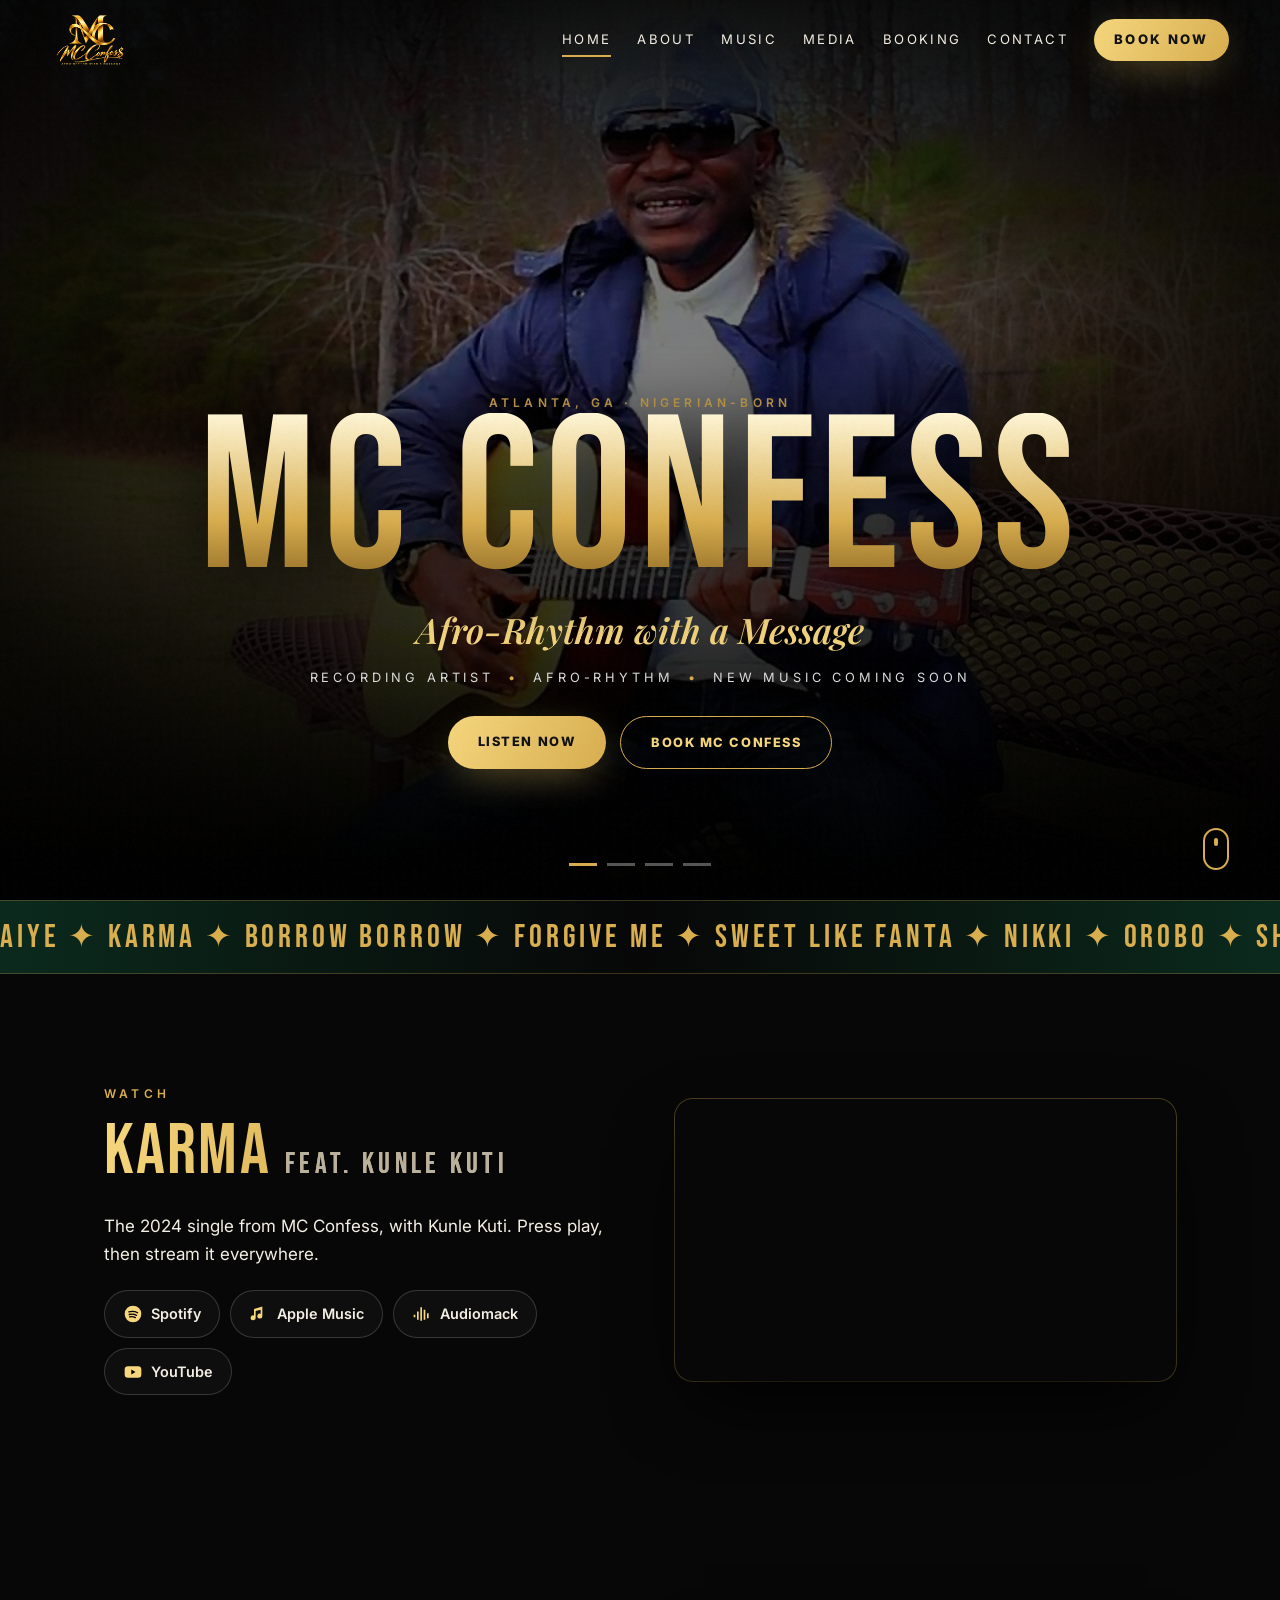
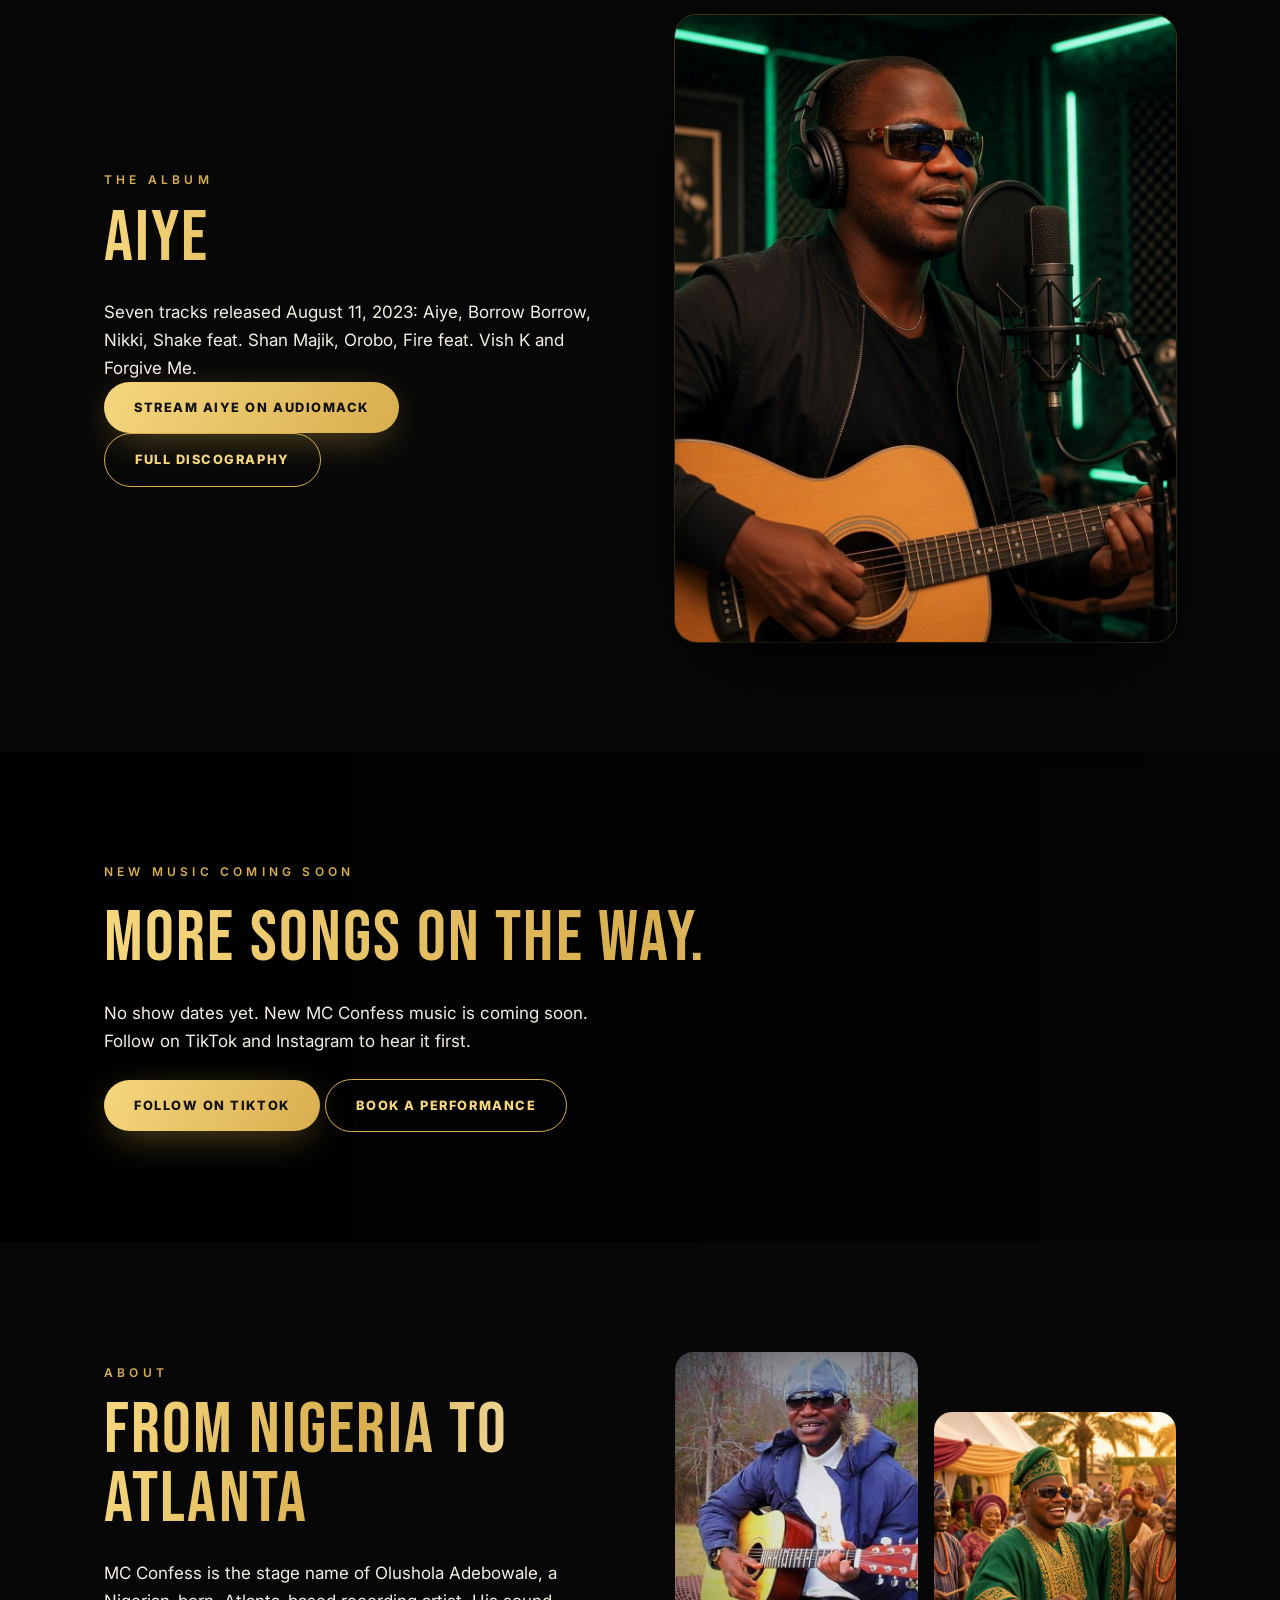
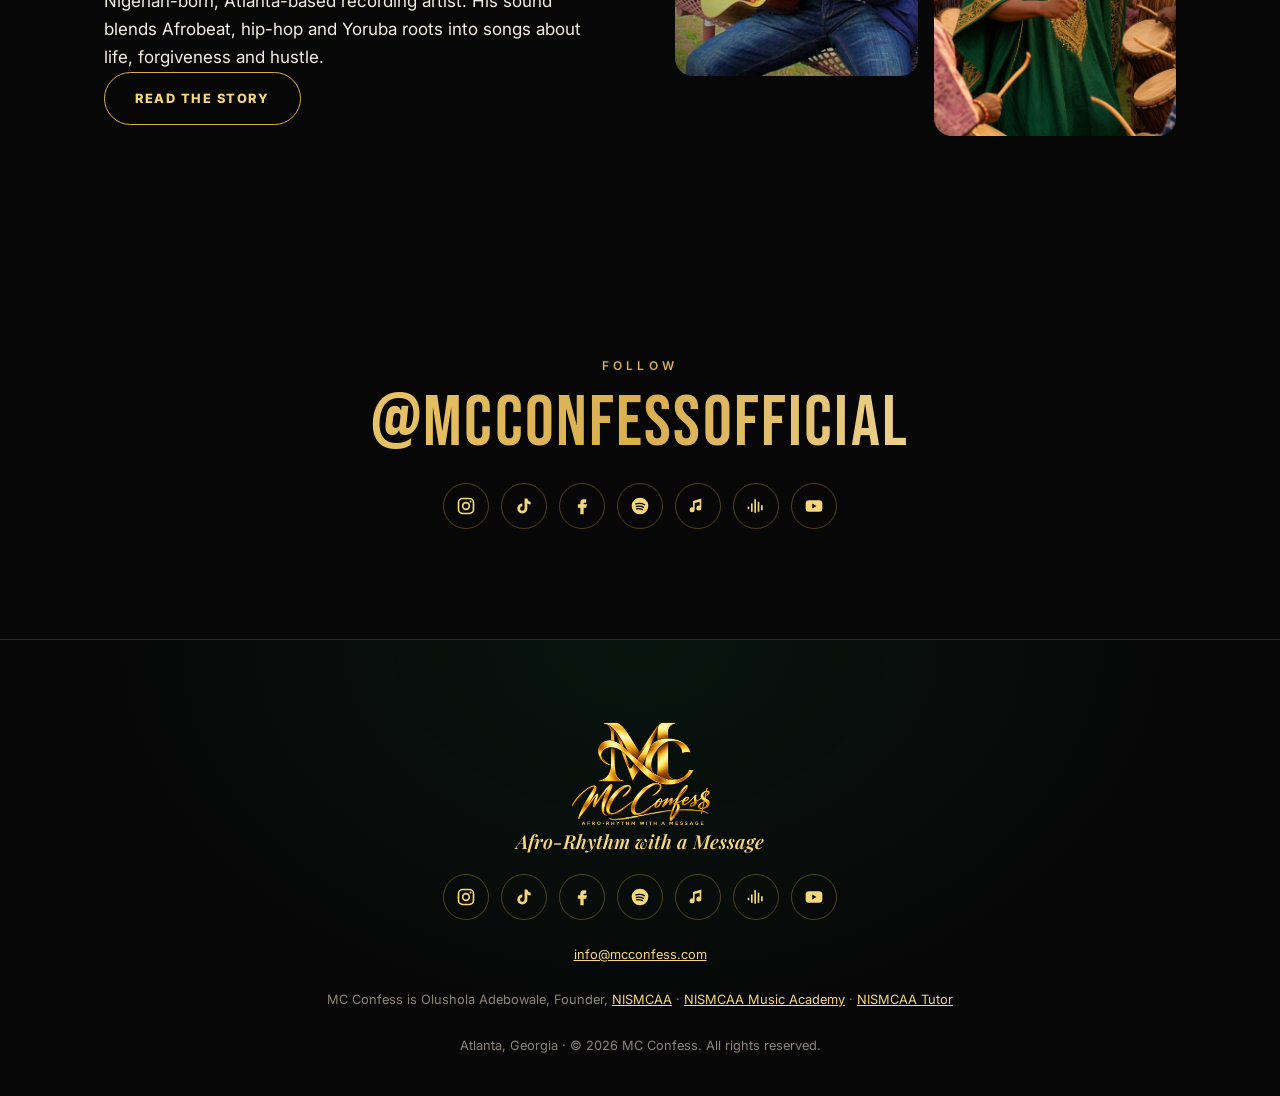
==== commit b935c3b2: "Artist-only booking, press photo, TikTok, songs list, NISMCAA founder footer; drop manager line and " ====
--- a/docs/index.html
+++ b/docs/index.html
@@ -1,26 +1,27 @@
 <!doctype html><html lang="en-US"><head><meta charset="utf-8">
-<title>MC Confess – Afro-Rhythm with a Message | Atlanta</title><meta name="description" content="MC Confess is an Atlanta, GA musician, MC and multi-instrumentalist. Stream the album Aiye and book him for your next event."><link rel="canonical" href="https://mcconfess.com/">
+<title>MC Confess – Afro-Rhythm with a Message | Atlanta</title><meta name="description" content="MC Confess is an Atlanta, GA recording artist. Afro-Rhythm with a Message. Stream the album Aiye and book MC Confess to perform."><link rel="canonical" href="https://mcconfess.com/">
 <meta name="viewport" content="width=device-width, initial-scale=1"><meta name="theme-color" content="#0a0a0a">
-<meta property="og:type" content="website"><meta property="og:site_name" content="MC Confess"><meta property="og:title" content="MC Confess – Afro-Rhythm with a Message | Atlanta"><meta property="og:description" content="MC Confess is an Atlanta, GA musician, MC and multi-instrumentalist. Stream the album Aiye and book him for your next event."><meta property="og:url" content="https://mcconfess.com/"><meta property="og:image" content="https://mcconfess.com/og_image_1200x630.jpg"><meta property="og:image:width" content="1200"><meta property="og:image:height" content="630"><meta property="og:image:alt" content="MC Confess gold logo on a dark stage background"><meta property="og:locale" content="en_US">
-<meta name="twitter:card" content="summary_large_image"><meta name="twitter:title" content="MC Confess – Afro-Rhythm with a Message | Atlanta"><meta name="twitter:description" content="MC Confess is an Atlanta, GA musician, MC and multi-instrumentalist. Stream the album Aiye and book him for your next event."><meta name="twitter:image" content="https://mcconfess.com/og_image_1200x630.jpg"><meta name="twitter:image:alt" content="MC Confess gold logo on a dark stage background">
+<meta property="og:type" content="website"><meta property="og:site_name" content="MC Confess"><meta property="og:title" content="MC Confess – Afro-Rhythm with a Message | Atlanta"><meta property="og:description" content="MC Confess is an Atlanta, GA recording artist. Afro-Rhythm with a Message. Stream the album Aiye and book MC Confess to perform."><meta property="og:url" content="https://mcconfess.com/"><meta property="og:image" content="https://mcconfess.com/og_image_1200x630.jpg"><meta property="og:image:width" content="1200"><meta property="og:image:height" content="630"><meta property="og:image:alt" content="MC Confess gold logo on a dark stage background"><meta property="og:locale" content="en_US">
+<meta name="twitter:card" content="summary_large_image"><meta name="twitter:title" content="MC Confess – Afro-Rhythm with a Message | Atlanta"><meta name="twitter:description" content="MC Confess is an Atlanta, GA recording artist. Afro-Rhythm with a Message. Stream the album Aiye and book MC Confess to perform."><meta name="twitter:image" content="https://mcconfess.com/og_image_1200x630.jpg"><meta name="twitter:image:alt" content="MC Confess gold logo on a dark stage background">
 <link rel="icon" href="favicon.png"><link rel="preconnect" href="https://fonts.googleapis.com"><link rel="preconnect" href="https://fonts.gstatic.com" crossorigin>
 <link href="https://fonts.googleapis.com/css2?family=Bebas+Neue&family=Playfair+Display:ital,wght@1,600&family=Inter:wght@400;600;800&display=swap" rel="stylesheet">
-<link rel="stylesheet" href="css/style.css"><script type="application/ld+json">{"@context": "https://schema.org", "@type": "Person", "@id": "https://mcconfess.com/#person", "name": "MC Confess", "alternateName": "Olushola John Adebowale", "url": "https://mcconfess.com/", "image": "https://mcconfess.com/og_image_1200x630.jpg", "description": "Atlanta, GA musician, MC and multi-instrumentalist. Afro-Rhythm with a Message.", "jobTitle": ["Musician", "MC", "Multi-Instrumentalist"], "address": {"@type": "PostalAddress", "addressLocality": "Atlanta", "addressRegion": "GA", "addressCountry": "US"}, "sameAs": ["https://www.facebook.com/McConfess", "https://www.instagram.com/mcconfessofficial", "https://audiomack.com/mcconfess", "https://open.spotify.com/artist/3BZOzOIksViRx1WQU1hEvO", "https://music.apple.com/us/artist/mc-confess/1580004725"], "subjectOf": {"@type": "MusicAlbum", "name": "Aiye", "datePublished": "2023-08-11", "byArtist": {"@id": "https://mcconfess.com/#person"}, "url": "https://audiomack.com/mcconfess/album/aiye"}}</script></head>
+<link rel="stylesheet" href="css/style.css"><script type="application/ld+json">{"@context": "https://schema.org", "@type": "Person", "@id": "https://mcconfess.com/#person", "name": "MC Confess", "alternateName": "Olushola Adebowale", "url": "https://mcconfess.com/", "image": "https://mcconfess.com/og_image_1200x630.jpg", "description": "Atlanta, GA recording artist. Afro-Rhythm with a Message.", "jobTitle": ["Recording Artist", "Founder, NISMCAA"], "address": {"@type": "PostalAddress", "addressLocality": "Atlanta", "addressRegion": "GA", "addressCountry": "US"}, "sameAs": ["https://www.facebook.com/McConfess", "https://www.instagram.com/mcconfessofficial", "https://www.tiktok.com/@mcconfessofficial", "https://audiomack.com/mcconfess", "https://open.spotify.com/artist/3BZOzOIksViRx1WQU1hEvO", "https://music.apple.com/us/artist/mc-confess/1580004725", "https://soundcloud.com/mc-confess"], "subjectOf": {"@type": "MusicAlbum", "name": "Aiye", "datePublished": "2023-08-11", "byArtist": {"@id": "https://mcconfess.com/#person"}, "url": "https://audiomack.com/mcconfess/album/aiye"}}</script></head>
 <body class="p-home"><a class="skip" href="#main">Skip to content</a>
 <header class="nav"><a class="brand" href="./"><img src="img/logo.png" alt="MC Confess logo" width="120" height="81"></a>
 <button class="burger" aria-label="Open menu" aria-expanded="false"><span></span><span></span></button><nav><a href="./" class="on">Home</a><a href="about/" class="">About</a><a href="music/" class="">Music</a><a href="media/" class="">Media</a><a href="booking/" class="">Booking</a><a href="contact/" class="">Contact</a><a class="btn sm" href="booking/">Book Now</a></nav></header>
-<main id="main"><section class="hero"><div class="slides"><div class="slide on" style="background-image:url(img/slide2.jpg)"></div><div class="slide" style="background-image:url(img/slide3.jpg)"></div><div class="slide" style="background-image:url(img/slide1.jpg)"></div><div class="slide" style="background-image:url(img/slide6.jpg)"></div></div><div class="shade"></div><div class="hin">
+<main id="main"><section class="hero"><div class="slides"><div class="slide on" style="background-image:url(img/slide7.jpg)"></div><div class="slide" style="background-image:url(img/slide2.jpg)"></div><div class="slide" style="background-image:url(img/slide3.jpg)"></div><div class="slide" style="background-image:url(img/slide6.jpg)"></div></div><div class="shade"></div><div class="hin">
 <p class="kick reveal">Atlanta, GA · Nigerian-born</p><h1 class="mega reveal">MC CONFESS</h1><p class="script reveal">Afro-Rhythm with a Message</p>
-<p class="roles reveal">Musician <i>•</i> MC <i>•</i> Multi-Instrumentalist</p>
+<p class="roles reveal">Recording Artist <i>•</i> Afro-Rhythm <i>•</i> New music coming soon</p>
 <div class="cta reveal"><a class="btn" href="music/">Listen Now</a><a class="btn ghost" href="booking/">Book MC Confess</a></div></div>
 <div class="dots" role="tablist" aria-label="Hero slides"></div><a class="scroll" href="#latest" aria-label="Scroll down"></a></section>
 <div class="marquee" aria-hidden="true"><div>AIYE ✦ KARMA ✦ BORROW BORROW ✦ FORGIVE ME ✦ SWEET LIKE FANTA ✦ NIKKI ✦ OROBO ✦ SHAKE ✦ FIRE ✦ AIYE ✦ KARMA ✦ BORROW BORROW ✦ FORGIVE ME ✦ SWEET LIKE FANTA ✦ NIKKI ✦ OROBO ✦ SHAKE ✦ FIRE ✦</div></div>
 <section id="latest" class="wrap split"><div class="reveal"><p class="kick">Watch</p><h2>KARMA <small>feat. Kunle Kuti</small></h2><p>The 2024 single from MC Confess, with Kunle Kuti. Press play, then stream it everywhere.</p><div class="listen"><a class="pill" href="https://open.spotify.com/artist/3BZOzOIksViRx1WQU1hEvO" target="_blank" rel="noopener"><svg viewBox="0 0 24 24"><circle cx="12" cy="12" r="10" fill="currentColor"/><path d="M7 9.5c3.5-1 7.5-.6 10.5 1M7.5 12.6c3-.8 6.2-.4 8.7 1M8 15.5c2.4-.6 4.8-.3 6.8.8" stroke="#000" stroke-width="1.6" fill="none" stroke-linecap="round"/></svg>Spotify</a><a class="pill" href="https://music.apple.com/us/artist/mc-confess/1580004725" target="_blank" rel="noopener"><svg viewBox="0 0 24 24"><path fill="currentColor" d="M16 3v11.5a3 3 0 1 1-2-2.8V7l-6 1.5v8a3 3 0 1 1-2-2.8V6z"/></svg>Apple Music</a><a class="pill" href="https://audiomack.com/mcconfess" target="_blank" rel="noopener"><svg viewBox="0 0 24 24"><path fill="currentColor" d="M2 13h2v3H2zm4-4h2v10H6zm4-5h2v16h-2zm4 3h2v12h-2zm4 4h2v6h-2z"/></svg>Audiomack</a><a class="pill" href="https://youtu.be/J4rI-2p3y3k" target="_blank" rel="noopener"><svg viewBox="0 0 24 24"><rect x="2" y="5" width="20" height="14" rx="4" fill="currentColor"/><path d="M10 9l5 3-5 3z" fill="#000"/></svg>YouTube</a></div></div><div class="reveal"><div class="vid"><iframe loading="lazy" src="https://www.youtube-nocookie.com/embed/J4rI-2p3y3k" title="MC Confess – KARMA (feat. Kunle Kuti) official video" allow="accelerometer; autoplay; clipboard-write; encrypted-media; gyroscope; picture-in-picture" allowfullscreen></iframe></div></div></section>
 <section class="wrap split rev"><div class="reveal"><img class="tall" src="img/music_studio.jpg" alt="MC Confess in the studio" loading="lazy"></div><div class="reveal"><p class="kick">The album</p><h2>AIYE</h2><p>Seven tracks released August 11, 2023: Aiye, Borrow Borrow, Nikki, Shake feat. Shan Majik, Orobo, Fire feat. Vish K and Forgive Me.</p><a class="btn" href="https://audiomack.com/mcconfess/album/aiye" target="_blank" rel="noopener">Stream Aiye on Audiomack</a> <a class="btn ghost" href="music/">Full discography</a></div></section>
-<section class="band" style="--bg:url(img/hero_stage.jpg)"><div class="wrap reveal"><p class="kick">Live · Hosting · Events</p><h2>Bring the energy to your stage.</h2><p>MC Confess hosts and performs at events in Atlanta and beyond.</p><a class="btn" href="booking/">Booking request</a></div></section>
-<section class="wrap split"><div class="reveal"><p class="kick">About</p><h2>From Nigeria to Atlanta</h2><p>MC Confess is the stage name of Olushola John Adebowale, a Nigerian-born, Atlanta-based musician, MC and multi-instrumentalist. His sound blends Afrobeat, hip-hop and Yoruba roots into songs about life, forgiveness and hustle.</p><a class="btn ghost" href="about/">Read the story</a></div><div class="reveal grid2"><img src="img/gallery_guitar_bench.jpg" alt="MC Confess playing acoustic guitar" loading="lazy"><img src="img/culture_agbada_drums.jpg" alt="MC Confess in agbada with drums" loading="lazy"></div></section>
-<section class="wrap center reveal"><p class="kick">Follow</p><h2>@mcconfessofficial</h2><div class="soc"><a href="https://www.instagram.com/mcconfessofficial" target="_blank" rel="noopener" aria-label="Instagram"><svg viewBox="0 0 24 24"><rect x="3" y="3" width="18" height="18" rx="5" fill="none" stroke="currentColor" stroke-width="2"/><circle cx="12" cy="12" r="4" fill="none" stroke="currentColor" stroke-width="2"/><circle cx="17.5" cy="6.5" r="1.2" fill="currentColor"/></svg></a><a href="https://www.facebook.com/McConfess" target="_blank" rel="noopener" aria-label="Facebook"><svg viewBox="0 0 24 24"><path fill="currentColor" d="M14 8h3V4h-3c-2.8 0-4 1.7-4 4.3V10H7v4h3v8h4v-8h3l1-4h-4V8.6c0-.4.3-.6 1-.6z"/></svg></a><a href="https://open.spotify.com/artist/3BZOzOIksViRx1WQU1hEvO" target="_blank" rel="noopener" aria-label="Spotify"><svg viewBox="0 0 24 24"><circle cx="12" cy="12" r="10" fill="currentColor"/><path d="M7 9.5c3.5-1 7.5-.6 10.5 1M7.5 12.6c3-.8 6.2-.4 8.7 1M8 15.5c2.4-.6 4.8-.3 6.8.8" stroke="#000" stroke-width="1.6" fill="none" stroke-linecap="round"/></svg></a><a href="https://music.apple.com/us/artist/mc-confess/1580004725" target="_blank" rel="noopener" aria-label="Apple Music"><svg viewBox="0 0 24 24"><path fill="currentColor" d="M16 3v11.5a3 3 0 1 1-2-2.8V7l-6 1.5v8a3 3 0 1 1-2-2.8V6z"/></svg></a><a href="https://audiomack.com/mcconfess" target="_blank" rel="noopener" aria-label="Audiomack"><svg viewBox="0 0 24 24"><path fill="currentColor" d="M2 13h2v3H2zm4-4h2v10H6zm4-5h2v16h-2zm4 3h2v12h-2zm4 4h2v6h-2z"/></svg></a><a href="https://youtu.be/J4rI-2p3y3k" target="_blank" rel="noopener" aria-label="YouTube"><svg viewBox="0 0 24 24"><rect x="2" y="5" width="20" height="14" rx="4" fill="currentColor"/><path d="M10 9l5 3-5 3z" fill="#000"/></svg></a></div></section></main>
-<footer><img src="img/logo.png" alt="MC Confess" width="160" height="108"><p class="tag">Afro-Rhythm with a Message</p><div class="soc"><a href="https://www.instagram.com/mcconfessofficial" target="_blank" rel="noopener" aria-label="Instagram"><svg viewBox="0 0 24 24"><rect x="3" y="3" width="18" height="18" rx="5" fill="none" stroke="currentColor" stroke-width="2"/><circle cx="12" cy="12" r="4" fill="none" stroke="currentColor" stroke-width="2"/><circle cx="17.5" cy="6.5" r="1.2" fill="currentColor"/></svg></a><a href="https://www.facebook.com/McConfess" target="_blank" rel="noopener" aria-label="Facebook"><svg viewBox="0 0 24 24"><path fill="currentColor" d="M14 8h3V4h-3c-2.8 0-4 1.7-4 4.3V10H7v4h3v8h4v-8h3l1-4h-4V8.6c0-.4.3-.6 1-.6z"/></svg></a><a href="https://open.spotify.com/artist/3BZOzOIksViRx1WQU1hEvO" target="_blank" rel="noopener" aria-label="Spotify"><svg viewBox="0 0 24 24"><circle cx="12" cy="12" r="10" fill="currentColor"/><path d="M7 9.5c3.5-1 7.5-.6 10.5 1M7.5 12.6c3-.8 6.2-.4 8.7 1M8 15.5c2.4-.6 4.8-.3 6.8.8" stroke="#000" stroke-width="1.6" fill="none" stroke-linecap="round"/></svg></a><a href="https://music.apple.com/us/artist/mc-confess/1580004725" target="_blank" rel="noopener" aria-label="Apple Music"><svg viewBox="0 0 24 24"><path fill="currentColor" d="M16 3v11.5a3 3 0 1 1-2-2.8V7l-6 1.5v8a3 3 0 1 1-2-2.8V6z"/></svg></a><a href="https://audiomack.com/mcconfess" target="_blank" rel="noopener" aria-label="Audiomack"><svg viewBox="0 0 24 24"><path fill="currentColor" d="M2 13h2v3H2zm4-4h2v10H6zm4-5h2v16h-2zm4 3h2v12h-2zm4 4h2v6h-2z"/></svg></a><a href="https://youtu.be/J4rI-2p3y3k" target="_blank" rel="noopener" aria-label="YouTube"><svg viewBox="0 0 24 24"><rect x="2" y="5" width="20" height="14" rx="4" fill="currentColor"/><path d="M10 9l5 3-5 3z" fill="#000"/></svg></a></div>
+<section class="band" style="--bg:url(img/hero_stage.jpg)"><div class="wrap reveal"><p class="kick">New music coming soon</p><h2>More songs on the way.</h2><p>No show dates yet. New MC Confess music is coming soon. Follow on TikTok and Instagram to hear it first.</p><a class="btn" href="https://www.tiktok.com/@mcconfessofficial" target="_blank" rel="noopener">Follow on TikTok</a> <a class="btn ghost" href="booking/">Book a performance</a></div></section>
+<section class="wrap split"><div class="reveal"><p class="kick">About</p><h2>From Nigeria to Atlanta</h2><p>MC Confess is the stage name of Olushola Adebowale, a Nigerian-born, Atlanta-based recording artist. His sound blends Afrobeat, hip-hop and Yoruba roots into songs about life, forgiveness and hustle.</p><a class="btn ghost" href="about/">Read the story</a></div><div class="reveal grid2"><img src="img/gallery_guitar_bench.jpg" alt="MC Confess playing acoustic guitar" loading="lazy"><img src="img/culture_agbada_drums.jpg" alt="MC Confess in agbada with drums" loading="lazy"></div></section>
+<section class="wrap center reveal"><p class="kick">Follow</p><h2>@mcconfessofficial</h2><div class="soc"><a href="https://www.instagram.com/mcconfessofficial" target="_blank" rel="noopener" aria-label="Instagram"><svg viewBox="0 0 24 24"><rect x="3" y="3" width="18" height="18" rx="5" fill="none" stroke="currentColor" stroke-width="2"/><circle cx="12" cy="12" r="4" fill="none" stroke="currentColor" stroke-width="2"/><circle cx="17.5" cy="6.5" r="1.2" fill="currentColor"/></svg></a><a href="https://www.tiktok.com/@mcconfessofficial" target="_blank" rel="noopener" aria-label="TikTok"><svg viewBox="0 0 24 24"><path fill="currentColor" d="M16 3c.4 2.3 1.9 3.8 4 4v3.2c-1.5 0-2.9-.5-4-1.3V15a6 6 0 1 1-6-6v3.3a2.7 2.7 0 1 0 2.7 2.7V3z"/></svg></a><a href="https://www.facebook.com/McConfess" target="_blank" rel="noopener" aria-label="Facebook"><svg viewBox="0 0 24 24"><path fill="currentColor" d="M14 8h3V4h-3c-2.8 0-4 1.7-4 4.3V10H7v4h3v8h4v-8h3l1-4h-4V8.6c0-.4.3-.6 1-.6z"/></svg></a><a href="https://open.spotify.com/artist/3BZOzOIksViRx1WQU1hEvO" target="_blank" rel="noopener" aria-label="Spotify"><svg viewBox="0 0 24 24"><circle cx="12" cy="12" r="10" fill="currentColor"/><path d="M7 9.5c3.5-1 7.5-.6 10.5 1M7.5 12.6c3-.8 6.2-.4 8.7 1M8 15.5c2.4-.6 4.8-.3 6.8.8" stroke="#000" stroke-width="1.6" fill="none" stroke-linecap="round"/></svg></a><a href="https://music.apple.com/us/artist/mc-confess/1580004725" target="_blank" rel="noopener" aria-label="Apple Music"><svg viewBox="0 0 24 24"><path fill="currentColor" d="M16 3v11.5a3 3 0 1 1-2-2.8V7l-6 1.5v8a3 3 0 1 1-2-2.8V6z"/></svg></a><a href="https://audiomack.com/mcconfess" target="_blank" rel="noopener" aria-label="Audiomack"><svg viewBox="0 0 24 24"><path fill="currentColor" d="M2 13h2v3H2zm4-4h2v10H6zm4-5h2v16h-2zm4 3h2v12h-2zm4 4h2v6h-2z"/></svg></a><a href="https://youtu.be/J4rI-2p3y3k" target="_blank" rel="noopener" aria-label="YouTube"><svg viewBox="0 0 24 24"><rect x="2" y="5" width="20" height="14" rx="4" fill="currentColor"/><path d="M10 9l5 3-5 3z" fill="#000"/></svg></a></div></section></main>
+<footer><img src="img/logo.png" alt="MC Confess" width="160" height="108"><p class="tag">Afro-Rhythm with a Message</p><div class="soc"><a href="https://www.instagram.com/mcconfessofficial" target="_blank" rel="noopener" aria-label="Instagram"><svg viewBox="0 0 24 24"><rect x="3" y="3" width="18" height="18" rx="5" fill="none" stroke="currentColor" stroke-width="2"/><circle cx="12" cy="12" r="4" fill="none" stroke="currentColor" stroke-width="2"/><circle cx="17.5" cy="6.5" r="1.2" fill="currentColor"/></svg></a><a href="https://www.tiktok.com/@mcconfessofficial" target="_blank" rel="noopener" aria-label="TikTok"><svg viewBox="0 0 24 24"><path fill="currentColor" d="M16 3c.4 2.3 1.9 3.8 4 4v3.2c-1.5 0-2.9-.5-4-1.3V15a6 6 0 1 1-6-6v3.3a2.7 2.7 0 1 0 2.7 2.7V3z"/></svg></a><a href="https://www.facebook.com/McConfess" target="_blank" rel="noopener" aria-label="Facebook"><svg viewBox="0 0 24 24"><path fill="currentColor" d="M14 8h3V4h-3c-2.8 0-4 1.7-4 4.3V10H7v4h3v8h4v-8h3l1-4h-4V8.6c0-.4.3-.6 1-.6z"/></svg></a><a href="https://open.spotify.com/artist/3BZOzOIksViRx1WQU1hEvO" target="_blank" rel="noopener" aria-label="Spotify"><svg viewBox="0 0 24 24"><circle cx="12" cy="12" r="10" fill="currentColor"/><path d="M7 9.5c3.5-1 7.5-.6 10.5 1M7.5 12.6c3-.8 6.2-.4 8.7 1M8 15.5c2.4-.6 4.8-.3 6.8.8" stroke="#000" stroke-width="1.6" fill="none" stroke-linecap="round"/></svg></a><a href="https://music.apple.com/us/artist/mc-confess/1580004725" target="_blank" rel="noopener" aria-label="Apple Music"><svg viewBox="0 0 24 24"><path fill="currentColor" d="M16 3v11.5a3 3 0 1 1-2-2.8V7l-6 1.5v8a3 3 0 1 1-2-2.8V6z"/></svg></a><a href="https://audiomack.com/mcconfess" target="_blank" rel="noopener" aria-label="Audiomack"><svg viewBox="0 0 24 24"><path fill="currentColor" d="M2 13h2v3H2zm4-4h2v10H6zm4-5h2v16h-2zm4 3h2v12h-2zm4 4h2v6h-2z"/></svg></a><a href="https://youtu.be/J4rI-2p3y3k" target="_blank" rel="noopener" aria-label="YouTube"><svg viewBox="0 0 24 24"><rect x="2" y="5" width="20" height="14" rx="4" fill="currentColor"/><path d="M10 9l5 3-5 3z" fill="#000"/></svg></a></div>
 <p class="small"><a href="mailto:info@mcconfess.com">info@mcconfess.com</a></p>
-<p class="small">Atlanta, Georgia · © <span id="yr">2026</span> MC Confess · Koral Image LLC. All rights reserved.</p></footer>
+<p class="small">MC Confess is Olushola Adebowale, Founder, <a href="https://nismcaa.com" target="_blank" rel="noopener">NISMCAA</a> · <a href="https://academy.nismcaa.com" target="_blank" rel="noopener">NISMCAA Music Academy</a> · <a href="https://tutor.nismcaa.com" target="_blank" rel="noopener">NISMCAA Tutor</a></p>
+<p class="small">Atlanta, Georgia · © <span id="yr">2026</span> MC Confess. All rights reserved.</p></footer>
 <script src="js/main.js"></script></body></html>
--- a/docs/css/style.css
+++ b/docs/css/style.css
@@ -43,3 +43,4 @@
 @media(max-width:860px){.burger{display:block;z-index:60}.nav nav{position:fixed;inset:0;background:#070707f5;flex-direction:column;justify-content:center;gap:30px;transform:translateX(100%);transition:.4s}.nav nav a{font-size:1.2rem}body.menu .nav nav{transform:none}body.menu .burger span:first-child{transform:translateY(5px) rotate(45deg)}body.menu .burger span:last-child{transform:translateY(-5px) rotate(-45deg)}
 .split,.row,.three,.facts{grid-template-columns:1fr}.split{gap:40px}.split.rev>:first-child{order:0}.wrap{padding:70px 6vw}.band{background-attachment:scroll}.facts{grid-template-columns:1fr 1fr}}
 @media(prefers-reduced-motion:reduce){*{animation:none!important;transition:none!important}.reveal{opacity:1;transform:none}}
+.songs{list-style:none;padding:0;margin:1rem 0;display:grid;gap:.5rem}.songs li{display:flex;justify-content:space-between;gap:1rem;padding:.7rem 1rem;border:1px solid rgba(212,175,55,.3);border-radius:10px}.songs a{color:#d4af37;font-weight:600}.songs em{opacity:.6;font-size:.9em}
